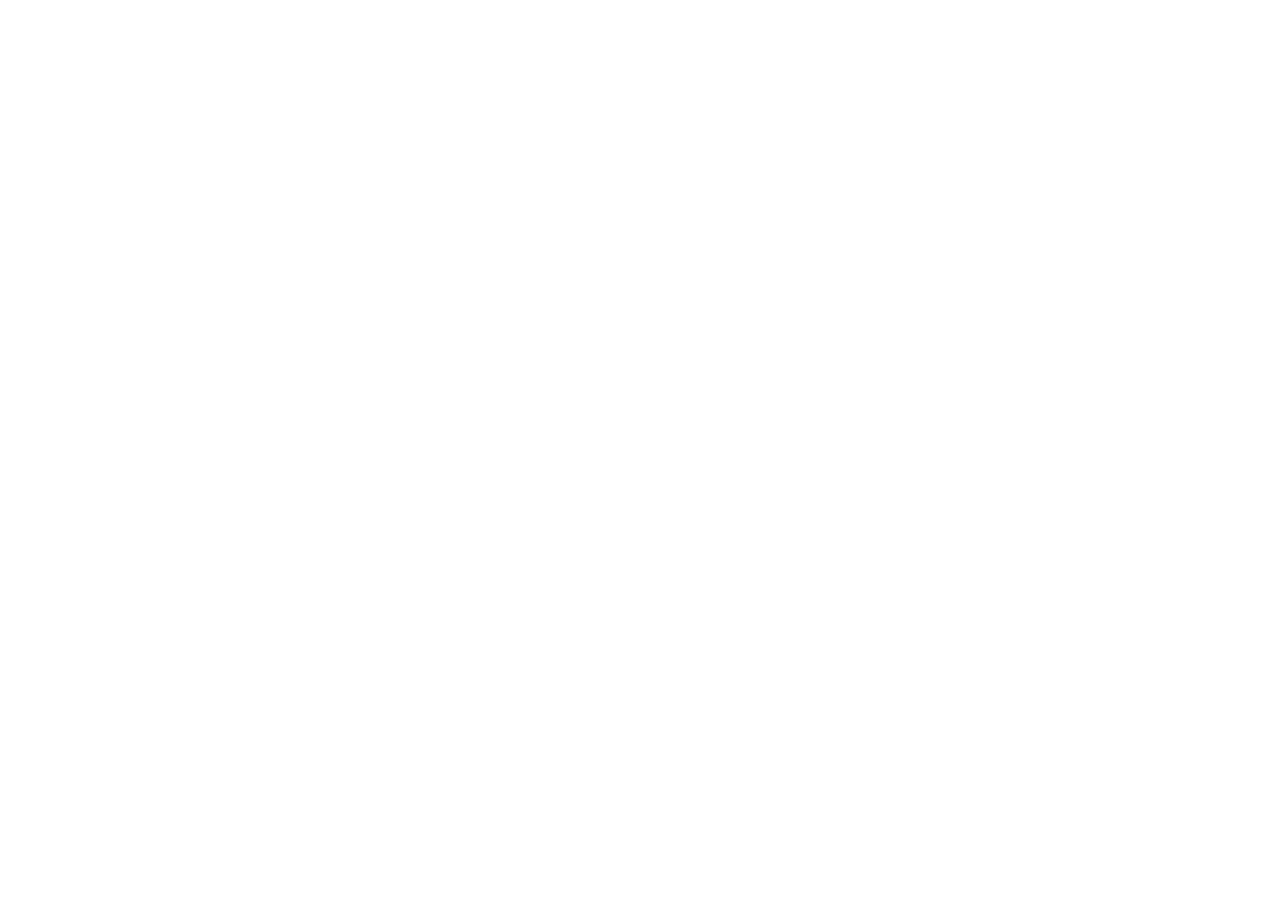
==== index.html @ 58b969fd "Angels Site" ====
<!doctype html>
<html lang="en">
<head>
    <meta charset="UTF-8">
    <meta name="viewport" content="width=device-width,initial-scale=1">
    <meta http-equiv="X-UA-Compatible" content="ie=edge">
    <title>Title</title>
    <link href="assets/css/vendors.46a6a096603245609bb3.css" rel="stylesheet">
    <link href="assets/css/app.79d1acdc1dea82791c88.css" rel="stylesheet">
</head>
<body>

<div id="app">
    <svg aria-hidden="true" style="position: absolute; width: 0; height: 0; overflow: hidden;" version="1.1" xmlns="http://www.w3.org/2000/svg" xmlns:xlink="http://www.w3.org/1999/xlink">
        <defs>
            <symbol id="icon-expand" viewBox="0 0 16 16">
                <path d="M5.574 8.994l-3.29 3.29-1.284-1.284c-0.553 0-1 0.447-1 1v3c0 0.553 0.447 1 1 1h3c0.553 0 1-0.447 1-1l-1.284-1.283 3.29-3.291-1.432-1.432zM15 0h-3c-0.553 0-1 0.448-1 1l1.284 1.284-3.29 3.29 1.432 1.432 3.29-3.29 1.284 1.284c0.553 0 1-0.447 1-1v-3c0-0.552-0.447-1-1-1zM15 11l-1.284 1.284-3.29-3.29-1.432 1.432 3.29 3.291-1.284 1.283c0 0.553 0.447 1 1 1h3c0.553 0 1-0.447 1-1v-3c0-0.553-0.447-1-1-1zM5 1c0-0.552-0.447-1-1-1h-3c-0.553 0-1 0.448-1 1v3c0 0.553 0.447 1 1 1l1.284-1.284 3.29 3.29 1.432-1.432-3.29-3.29 1.284-1.284z"></path>
            </symbol>
            <symbol id="icon-instagram" viewBox="0 0 16 16">
                <path d="M8 1.441c2.137 0 2.391 0.009 3.231 0.047 0.781 0.034 1.203 0.166 1.484 0.275 0.372 0.144 0.641 0.319 0.919 0.597 0.281 0.281 0.453 0.547 0.6 0.919 0.109 0.281 0.241 0.706 0.275 1.484 0.037 0.844 0.047 1.097 0.047 3.231s-0.009 2.391-0.047 3.231c-0.034 0.781-0.166 1.203-0.275 1.484-0.144 0.372-0.319 0.641-0.597 0.919-0.281 0.281-0.547 0.453-0.919 0.6-0.281 0.109-0.706 0.241-1.484 0.275-0.844 0.037-1.097 0.047-3.231 0.047s-2.391-0.009-3.231-0.047c-0.781-0.034-1.203-0.166-1.484-0.275-0.372-0.144-0.641-0.319-0.919-0.597-0.281-0.281-0.453-0.547-0.6-0.919-0.109-0.281-0.241-0.706-0.275-1.484-0.038-0.844-0.047-1.097-0.047-3.231s0.009-2.391 0.047-3.231c0.034-0.781 0.166-1.203 0.275-1.484 0.144-0.372 0.319-0.641 0.597-0.919 0.281-0.281 0.547-0.453 0.919-0.6 0.281-0.109 0.706-0.241 1.484-0.275 0.841-0.038 1.094-0.047 3.231-0.047zM8 0c-2.172 0-2.444 0.009-3.297 0.047-0.85 0.038-1.434 0.175-1.941 0.372-0.528 0.206-0.975 0.478-1.419 0.925-0.447 0.444-0.719 0.891-0.925 1.416-0.197 0.509-0.334 1.091-0.372 1.941-0.037 0.856-0.047 1.128-0.047 3.3s0.009 2.444 0.047 3.297c0.038 0.85 0.175 1.434 0.372 1.941 0.206 0.528 0.478 0.975 0.925 1.419 0.444 0.444 0.891 0.719 1.416 0.922 0.509 0.197 1.091 0.334 1.941 0.372 0.853 0.037 1.125 0.047 3.297 0.047s2.444-0.009 3.297-0.047c0.85-0.037 1.434-0.175 1.941-0.372 0.525-0.203 0.972-0.478 1.416-0.922s0.719-0.891 0.922-1.416c0.197-0.509 0.334-1.091 0.372-1.941 0.037-0.853 0.047-1.125 0.047-3.297s-0.009-2.444-0.047-3.297c-0.037-0.85-0.175-1.434-0.372-1.941-0.197-0.531-0.469-0.978-0.916-1.422-0.444-0.444-0.891-0.719-1.416-0.922-0.509-0.197-1.091-0.334-1.941-0.372-0.856-0.041-1.128-0.050-3.3-0.050v0z"></path>
                <path d="M8 3.891c-2.269 0-4.109 1.841-4.109 4.109s1.841 4.109 4.109 4.109 4.109-1.841 4.109-4.109c0-2.269-1.841-4.109-4.109-4.109zM8 10.666c-1.472 0-2.666-1.194-2.666-2.666s1.194-2.666 2.666-2.666c1.472 0 2.666 1.194 2.666 2.666s-1.194 2.666-2.666 2.666z"></path>
                <path d="M13.231 3.728c0 0.53-0.43 0.959-0.959 0.959s-0.959-0.43-0.959-0.959c0-0.53 0.43-0.959 0.959-0.959s0.959 0.43 0.959 0.959z"></path>
            </symbol>
            <symbol id="icon-facebook" viewBox="0 0 16 16">
                <path d="M9.5 3h2.5v-3h-2.5c-1.93 0-3.5 1.57-3.5 3.5v1.5h-2v3h2v8h3v-8h2.5l0.5-3h-3v-1.5c0-0.271 0.229-0.5 0.5-0.5z"></path>
            </symbol>
            <symbol id="icon-streetsign" viewBox="0 0 29 32">
                <path d="M15 31.5v-9.5c0-0.276-0.133-1-0.409-1s-0.591 0.224-0.591 0.5v10c0 0.276 0.314 0.5 0.591 0.5s0.409-0.224 0.409-0.5zM15.091 1.562v-1.062c0-0.276-0.224-0.5-0.5-0.5s-0.5 0.224-0.5 0.5v1.062c0 0.276 0.224 0.5 0.5 0.5s0.5-0.223 0.5-0.5zM3.89 3.471l-3.567 2.798c-0.205 0.189-0.323 0.456-0.323 0.731s0.118 0.542 0.354 0.758l3.505 2.745c0.307 0.283 0.854 0.497 1.273 0.497h13.828c0.573 0 1.040-0.463 1.040-1.033v-5.934c0-0.57-0.467-1.033-1.040-1.033h-13.828c-0.419 0-0.966 0.214-1.242 0.471zM19 9.967c0 0.015-0.018 0.033-0.040 0.033h-13.828c-0.17 0-0.471-0.117-0.625-0.258l-3.536-2.713 3.566-2.798c0.125-0.114 0.425-0.231 0.595-0.231l13.868 0.033v5.934zM25.141 12.497c-0.307-0.283-0.854-0.497-1.273-0.497h-13.828c-0.573 0-1.040 0.463-1.040 1.033v5.935c0 0.569 0.467 1.032 1.040 1.032h13.828c0.419 0 0.966-0.214 1.243-0.471l3.566-2.798c0.205-0.189 0.323-0.456 0.323-0.731s-0.118-0.542-0.354-0.758l-3.505-2.745zM10 13h13.868c0.17 0 0.471 0.117 0.625 0.258l3.536 2.713-3.566 2.798c-0.125 0.114-0.425 0.231-0.595 0.231h-13.868v-6z"></path>
            </symbol>
            <symbol id="icon-phone-call" viewBox="0 0 24 24">
                <path d="M14.859 5.981c0.943 0.184 1.74 0.683 2.31 1.374 0.42 0.51 0.716 1.124 0.852 1.793 0.109 0.541 0.637 0.891 1.178 0.782s0.891-0.637 0.782-1.178c-0.2-0.992-0.64-1.907-1.269-2.669-0.854-1.036-2.057-1.789-3.47-2.064-0.542-0.106-1.067 0.248-1.173 0.79s0.248 1.067 0.79 1.173zM14.94 1.994c2 0.222 3.743 1.162 5.005 2.544 1.118 1.224 1.858 2.794 2.062 4.519 0.065 0.548 0.562 0.941 1.11 0.876s0.941-0.562 0.876-1.11c-0.253-2.147-1.176-4.106-2.571-5.634-1.578-1.728-3.762-2.906-6.261-3.183-0.549-0.061-1.043 0.335-1.104 0.883s0.335 1.043 0.883 1.104zM23 16.92c0.016-0.714-0.236-1.404-0.673-1.943-0.46-0.566-1.129-0.967-1.925-1.080-0.8-0.098-1.695-0.314-2.586-0.646-0.433-0.159-0.893-0.218-1.344-0.174-0.663 0.064-1.307 0.349-1.819 0.855l-0.72 0.72c-1.77-1.117-3.36-2.667-4.583-4.589l0.726-0.726c0.322-0.33 0.563-0.726 0.707-1.156 0.212-0.632 0.214-1.336-0.039-2.011-0.289-0.753-0.518-1.644-0.644-2.595-0.104-0.714-0.456-1.345-0.963-1.804-0.539-0.486-1.256-0.779-2.027-0.771h-2.996c-0.088 0-0.182 0.004-0.273 0.012-0.824 0.075-1.542 0.478-2.033 1.066s-0.758 1.367-0.683 2.199c0.3 3.076 1.365 6.243 3.216 9.102 1.502 2.413 3.648 4.623 6.298 6.306 2.568 1.697 5.684 2.862 9.086 3.231 0.092 0.009 0.191 0.013 0.288 0.013 0.828-0.003 1.578-0.343 2.118-0.887s0.873-1.297 0.87-2.121zM21 16.92v3c0.001 0.28-0.109 0.53-0.29 0.712s-0.429 0.295-0.706 0.296c-3.149-0.336-5.961-1.391-8.263-2.912-2.428-1.543-4.359-3.537-5.702-5.694-1.697-2.62-2.655-5.481-2.924-8.238-0.024-0.268 0.064-0.526 0.229-0.724s0.403-0.33 0.678-0.355l3.088-0.005c0.271-0.003 0.507 0.094 0.687 0.256 0.17 0.154 0.288 0.366 0.323 0.608 0.142 1.072 0.408 2.117 0.757 3.025 0.081 0.216 0.080 0.447 0.010 0.658-0.049 0.145-0.131 0.281-0.242 0.395l-1.262 1.261c-0.324 0.324-0.379 0.814-0.162 1.201 1.584 2.785 3.839 4.957 6.381 6.378 0.397 0.222 0.882 0.144 1.195-0.166l1.27-1.27c0.166-0.164 0.377-0.257 0.598-0.279 0.152-0.015 0.31 0.005 0.459 0.060 1.022 0.381 2.070 0.636 3.034 0.754 0.241 0.034 0.462 0.166 0.615 0.355 0.147 0.181 0.231 0.412 0.226 0.682z"></path>
            </symbol>
            <symbol id="icon-heart-o" viewBox="0 0 28 28">
                <path d="M26 9.312c0-4.391-2.969-5.313-5.469-5.313-2.328 0-4.953 2.516-5.766 3.484-0.375 0.453-1.156 0.453-1.531 0-0.812-0.969-3.437-3.484-5.766-3.484-2.5 0-5.469 0.922-5.469 5.313 0 2.859 2.891 5.516 2.922 5.547l9.078 8.75 9.063-8.734c0.047-0.047 2.938-2.703 2.938-5.563zM28 9.312c0 3.75-3.437 6.891-3.578 7.031l-9.734 9.375c-0.187 0.187-0.438 0.281-0.688 0.281s-0.5-0.094-0.688-0.281l-9.75-9.406c-0.125-0.109-3.563-3.25-3.563-7 0-4.578 2.797-7.313 7.469-7.313 2.734 0 5.297 2.156 6.531 3.375 1.234-1.219 3.797-3.375 6.531-3.375 4.672 0 7.469 2.734 7.469 7.313z"></path>
            </symbol>
            <symbol id="icon-envelope-open-o" viewBox="0 0 28 28">
                <path d="M23.031 14.266l0.609 0.797c0.172 0.219 0.125 0.516-0.078 0.688-1.563 1.219-5.156 3.984-5.313 4.109-1.109 0.906-2.609 2.156-4.234 2.141h-0.031c-1.625 0-3.125-1.234-4.234-2.141-0.172-0.141-3.641-2.812-5.172-4-0.219-0.172-0.266-0.469-0.094-0.688l0.578-0.812c0.172-0.234 0.5-0.281 0.719-0.094 1.062 0.828 2.562 1.984 4.781 3.687 0.781 0.594 2.328 2.047 3.422 2.047h0.031c1.094 0 2.641-1.453 3.422-2.047 2.297-1.766 3.828-2.938 4.891-3.781 0.219-0.172 0.531-0.125 0.703 0.094zM26 25.5v-14.5c-1.563-1.453-1.328-1.328-8.563-6.922-0.781-0.609-2.328-2.078-3.422-2.078h-0.031c-1.094 0-2.641 1.469-3.422 2.078-7.234 5.594-7 5.469-8.563 6.922v14.5c0 0.266 0.234 0.5 0.5 0.5h23c0.266 0 0.5-0.234 0.5-0.5zM28 11v14.5c0 1.375-1.125 2.5-2.5 2.5h-23c-1.375 0-2.5-1.125-2.5-2.5v-14.5c0-0.562 0.234-1.094 0.641-1.469 3.203-2.969 6.891-5.547 9.109-7.375 1.094-0.906 2.609-2.156 4.234-2.156h0.031c1.625 0 3.141 1.25 4.234 2.156 2.063 1.703 5.984 4.469 9.109 7.375 0.406 0.375 0.641 0.906 0.641 1.469z"></path>
            </symbol>
        </defs>
    </svg>

    <!--  Меняйте ниже текс внутри ковычек, пример: link1="Здесь пишем текс"  -->
    <header-section
            background-header-image="assets/img/bg-image.png"
            nav-bar-title="Charity Organisation"

            link1="Home"
            link2="Mission"
            link3="Causes"
            link4="Volunteers"
            link5="Contact"

            facebook-link="facebook.com"
            instagram-link="instagram.com"

            sub-title="YOUR CONTRIBUTION"
            title="Help The Children ROMANIAN"
            text="We do whatever it takes to make sure children don’t just survive but thrive. Helper believes that every child should be able to make their mark on their world and help build a better future."
            button-text="Contact Us"
            button-link="#contact-id"

            button-phone-text="Phone"
            button-phone-link="tel:112354146"
            button-mail-text1="Vulunteers"
            button-mail-link1="mailto:office@yourdomain.com"
            button-mail-text2="Charity"
            button-mail-link2="mailto:office@yourdomain.com"

    ></header-section>
    <mission-section
            sub-tile="OUR MISSION"
            title="What We Do"
            text="We make a difference in the lives of people during a very traumatic time in their life. Meeting their medical transport needs eases their burden."

            box-image1="assets/img/logo.png"
            box-title1="Donate"
            box-text1="Duis aute irure dolor in reprehenderit in voluptate velit esse cillum dolore eu nulla. Donec pede, fringilla vel, aliquet nec, vulpe eget, arcu."

            box-image2="assets/img/logo.png"
            box-title2="Become A Volunteer"
            box-text2="Duis aute irure dolor in reprehenderit in voluptate velit esse cillum dolore eu nulla. Donec pede, fringilla vel, aliquet nec, vulpe eget, arcu."

            box-image3="assets/img/logo.png"
            box-title3="Get Involved"
            box-text3="Duis aute irure dolor in reprehenderit in voluptate velit esse cillum dolore eu nulla. Donec pede, fringilla vel, aliquet nec, vulpe eget, arcu."

            purple-container-title="We can’t help everyone,"
            purple-container-title-new-line="but everyone can help someone"

    ></mission-section>
    <causes-section
            sub-title="LATEST CAUSES"
            title="Featured Causes"
            text="We make a difference in the lives of people during a very traumatic time in their life. Meeting their medical transport needs eases their burden."

            blocks-names="
            #Block One;
            #Block Two
            "
            blocks-image="
            assets/img/causes-1.jpg;
            assets/img/causes-2.jpg
            "
            blocks-title="
            Healthy Block One;
            Raise Healthy Block Two
            "
            blocks-text="
            Suavitate scribentur an mea, vis possit facilisis intellegebat eu. Civibus...;
            Suavitate scribentur an mea, vis possit facilisis intellegebat eu. Civibus...
            "
            blocks-text-more="
            Suavitate scribentur an mea,
            vis possit facilisis intellegebat eu. Civibus,
            Suavitate scribentur an mea, vis possit facilisis
            intellegebat eu. Civibus...;

            Blocks2 text more scribentur an mea,
            vis possit facilisis intellegebat eu. Civibus,
            Suavitate scribentur an mea, vis possit facilisis
            intellegebat eu. Civibus...
            "
            blocks-btn="
            Read More;
            Read More
            "

    ></causes-section>
    <volunteers-section
            partners-text="OUR PARTNERS"
            partners-title="Top Partners"
            partners-bg-image="assets/img/map.jpg"

            volunteers-sub-title="OUR TEAM"
            volunteers-title="Happy Volunteers"
            volunteers-text="We make a difference in the lives of people during a very traumatic time in their life.
            Meeting their medical transport needs eases their burden.
            "

            people-photo="
            assets/img/volunteer-1.jpg;
            assets/img/volunteer-2.jpg;
            assets/img/volunteer-3.jpg;
            assets/img/volunteer-4.jpg
            "
            people-name="
            Jenifer Tuplin;
            Adam Snedler;
            Maria Smernov;
            Will Smith
            "
            people-description="
            Field Supervisor;
            Volunteer;
            Volunteerr;
            Volunteer
            "

            people-facebook-link="
            facebook.com;
            facebook.com;
            facebook.com;
            facebook.com
            "

            people-instagram-link="
            instagram.com;
            instagram.com;
            instagram.com;
            instagram.com
            "

            slider-images="
            assets/img/slide-1.jpg;
            assets/img/slide-2.jpg;
            assets/img/slide-3.jpg;
            assets/img/slide-4.jpg
            "

            slider-media="
            assets/img/slide-1.jpg;
            assets/img/slide-2.jpg;
            assets/img/slide-3.jpg;
            assets/img/slide-4.jpg;
            assets/img/slide-1.jpg;
            assets/img/slide-2.jpg;
            assets/img/slide-3.jpg;
            assets/img/slide-4.jpg
            "

            partners-block-image="
            assets/img/logo.png;
            assets/img/logo.png;
            assets/img/logo.png
            "
            partners-block-title="
            hiTitle;
            hiTitle2;
            hiTitle3
            "
            partners-block-description="
            Partners descriptions;
            Partners descriptions2;
            Partners descriptions3
            "
            partners-block-link-text="
            link text button;
            link text button2;
            link text button3
            "
            partners-block-link-address="
            google.com;
            facebook.com;
            instagram.com
            "

    ></volunteers-section>
    <contact-section
            contact-sub-title="Get In Touch"
            contact-title="Contact Us"
            contact-text="We make a difference in the lives of people during a
            very traumatic time in their life. Meeting their medical transport needs eases their burden."

            adress-title="Address"
            adress-text="Chisinau City Bla 15v"
            email-title="E-mail"
            email-text1="office@yourdomain.com"
            email-text2="Youremail@domain.com"
            phone-title="Phone"
            phone-text1="1-800-1234-567"
            phone-text2="1-800-1234-568"

            footer-title="Charity Organisation"
            footer-facebook-link="facebook.com"
            footer-instagram-link="instagram.com"
            footer-copy="© 2020 Charity."
    ></contact-section>


</div>
<script src="assets/js/vendors.85ce00dbcc6d96f52bc5.js"></script>
<script src="assets/js/app.abf6153c5c99e96df7cd.js"></script>
</body>
</html>
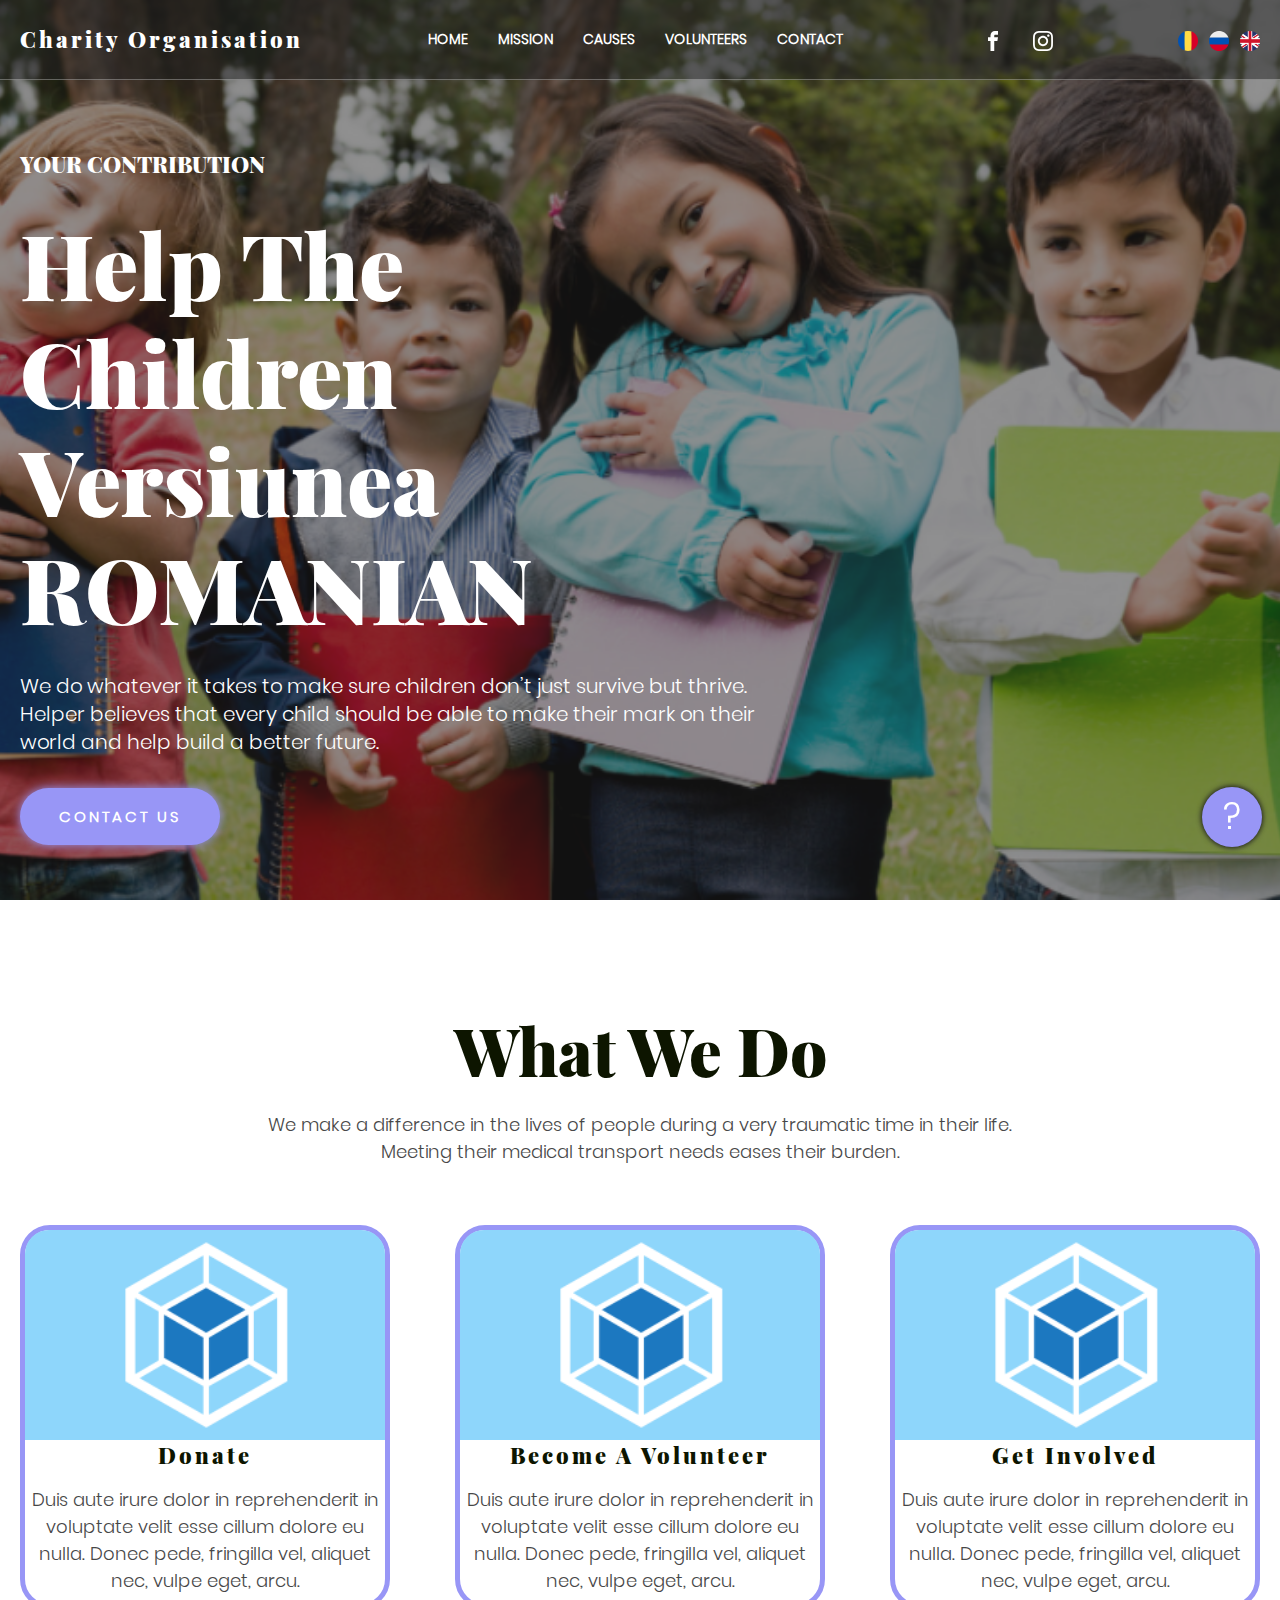
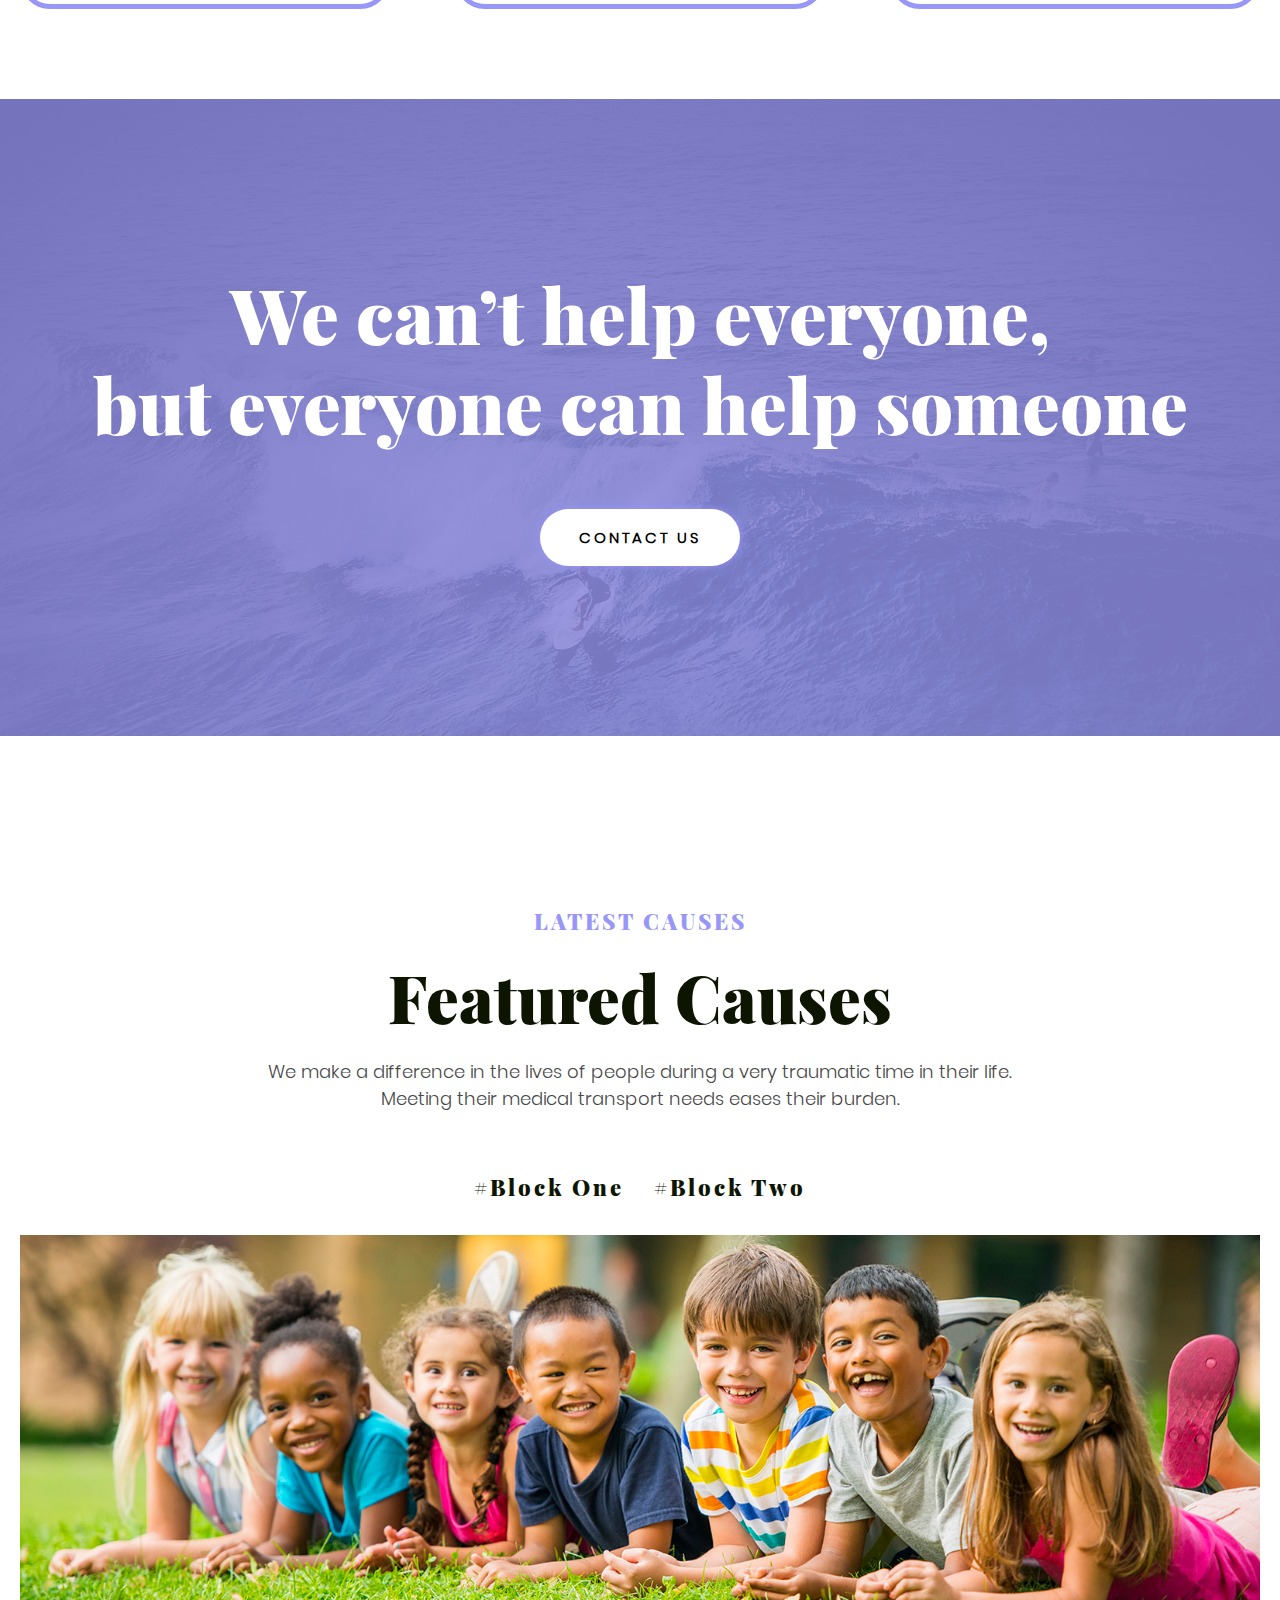
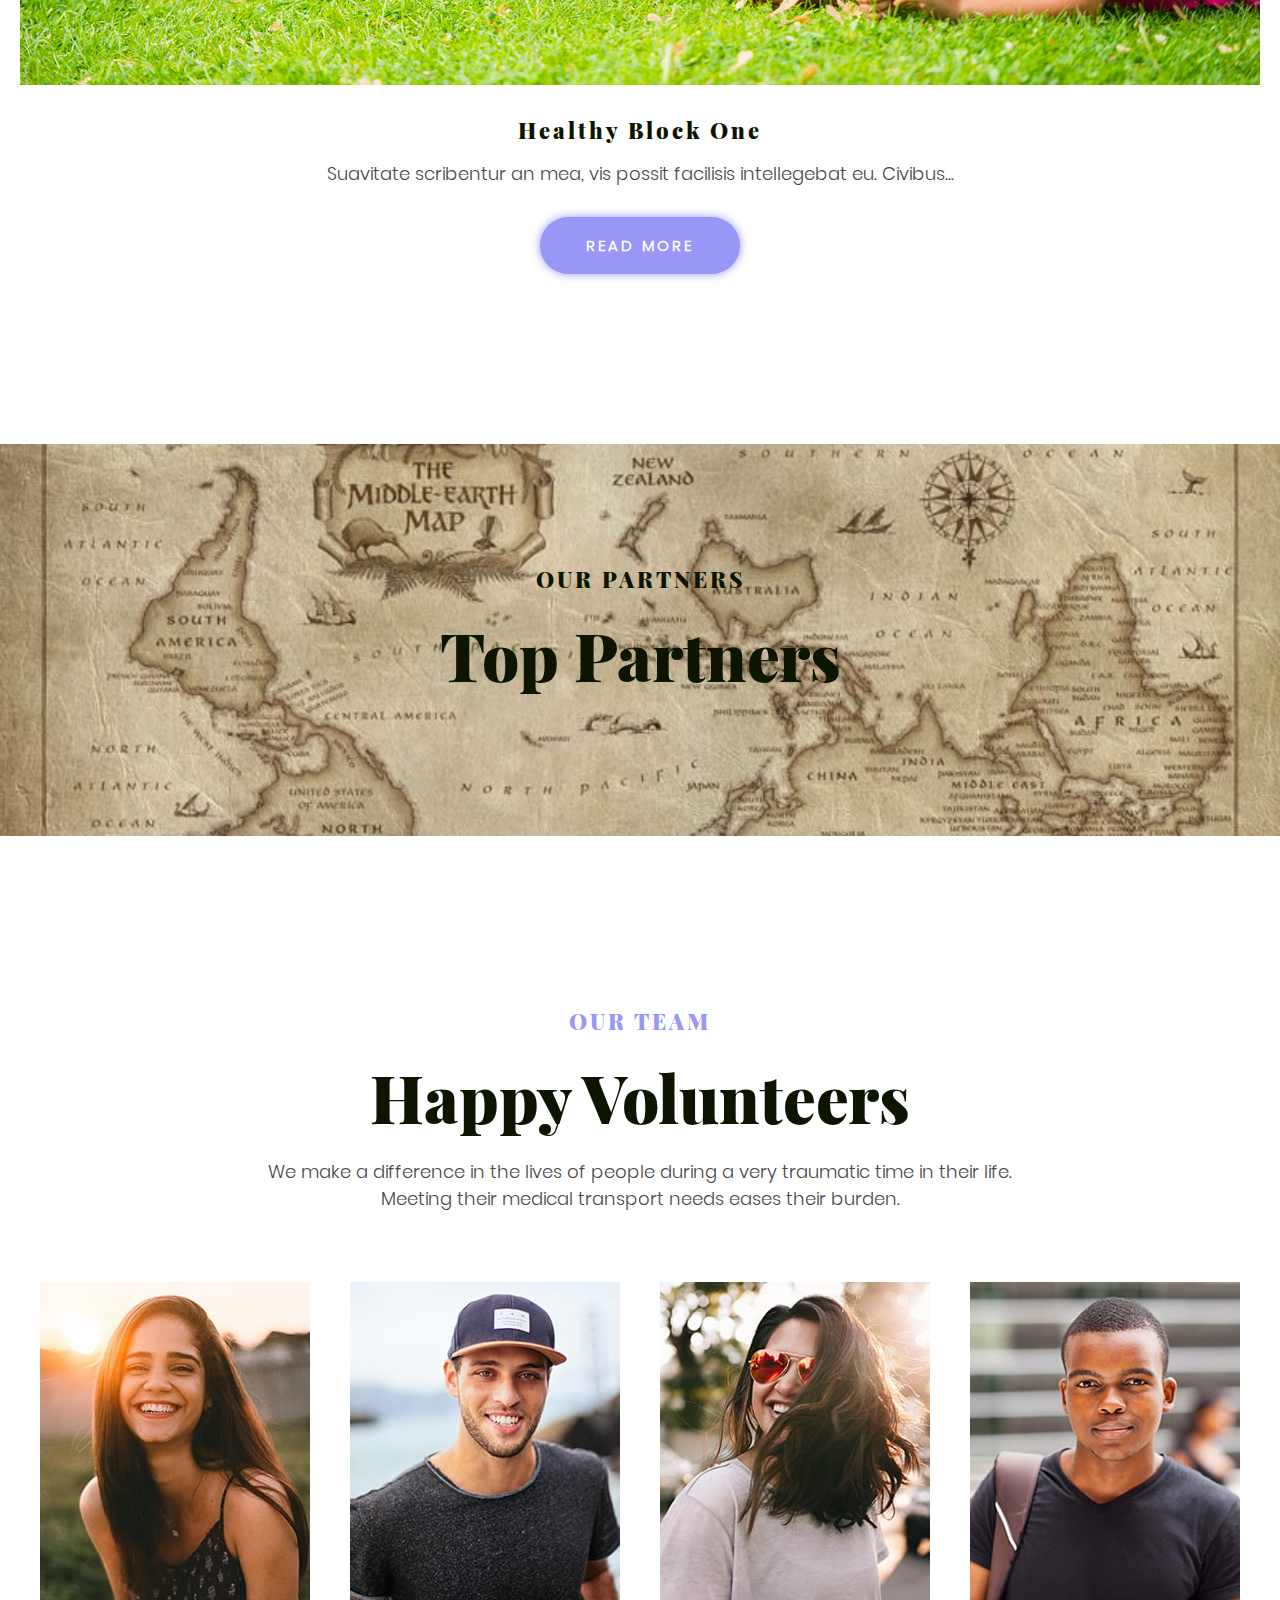
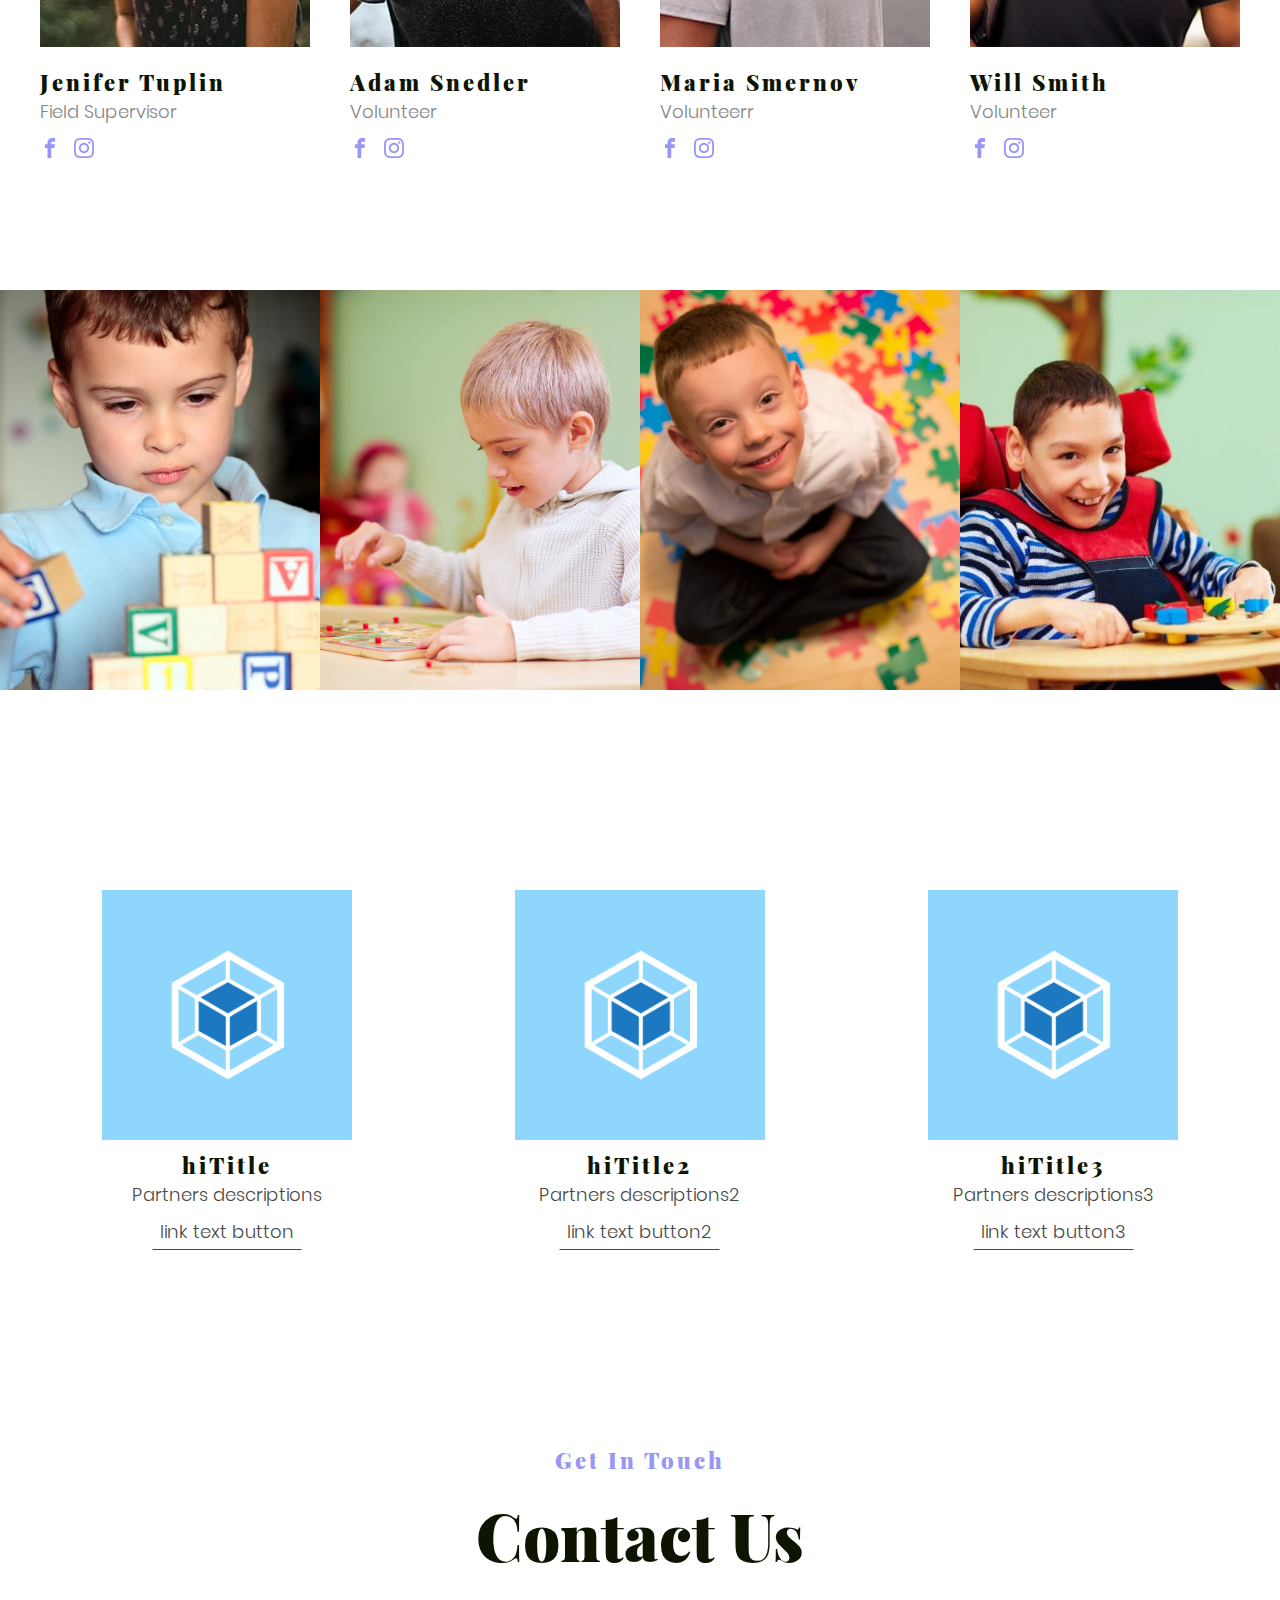
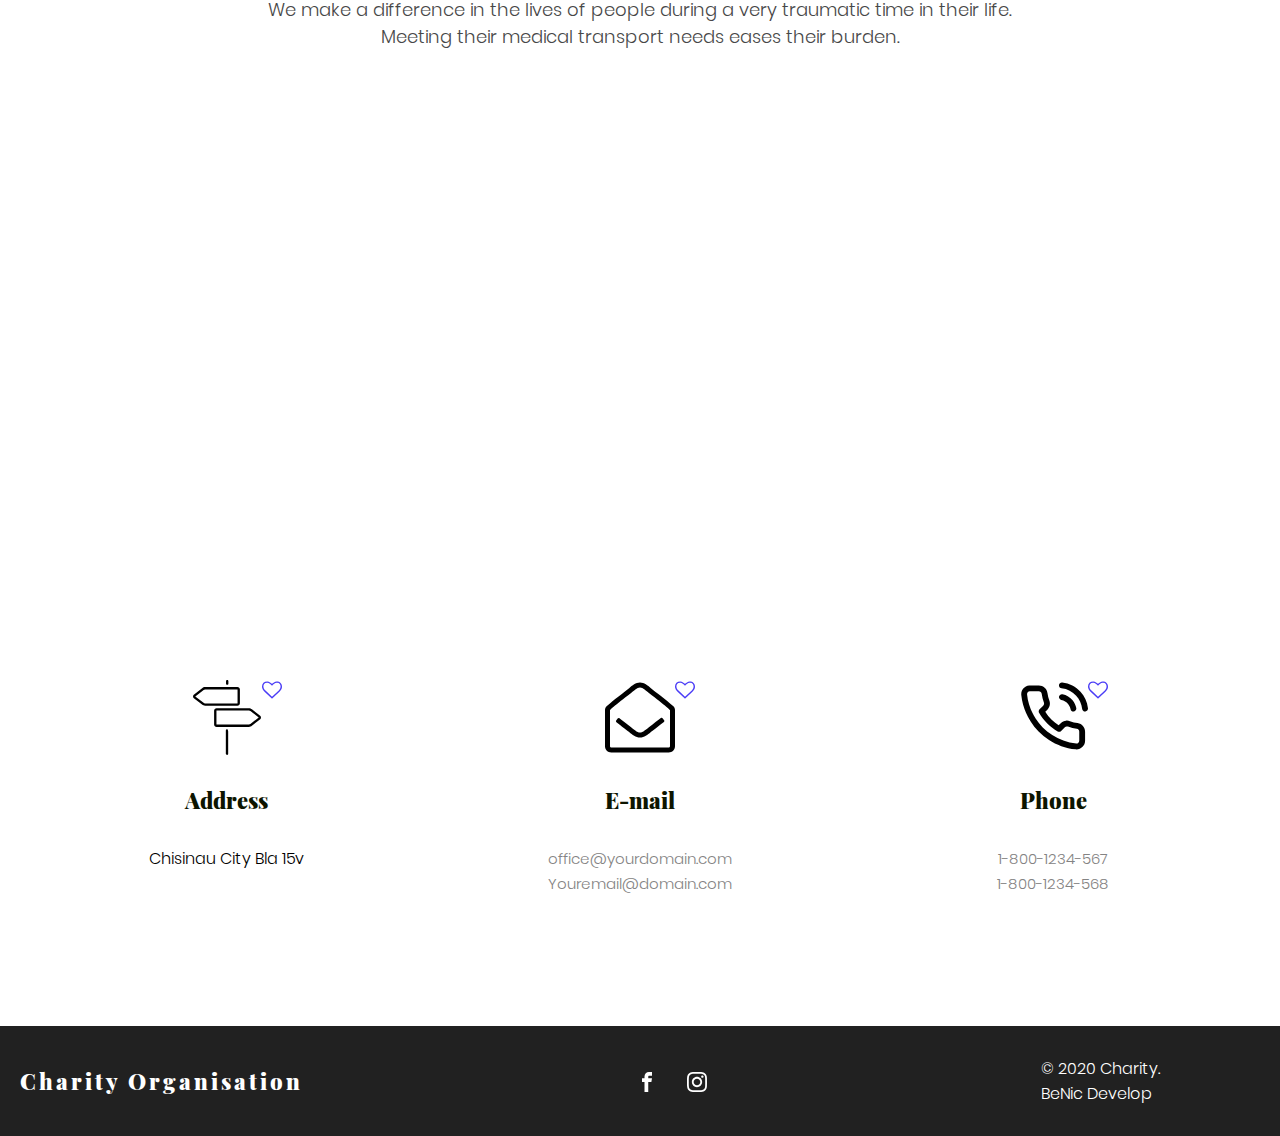
==== commit 4b6069eb: "Update index.html" ====
--- a/index.html
+++ b/index.html
@@ -54,7 +54,7 @@
             instagram-link="instagram.com"
 
             sub-title="YOUR CONTRIBUTION"
-            title="Help The Children ROMANIAN"
+            title="Help The Children Versiunea ROMANIAN"
             text="We do whatever it takes to make sure children don’t just survive but thrive. Helper believes that every child should be able to make their mark on their world and help build a better future."
             button-text="Contact Us"
             button-link="#contact-id"
@@ -241,4 +241,4 @@
 <script src="assets/js/vendors.85ce00dbcc6d96f52bc5.js"></script>
 <script src="assets/js/app.abf6153c5c99e96df7cd.js"></script>
 </body>
-</html>+</html>
--- a/assets/css/vendors.46a6a096603245609bb3.css
+++ b/assets/css/vendors.46a6a096603245609bb3.css
@@ -0,0 +1 @@
+.vue-lb-box{width:100%}.vue-lb-container{align-items:center;background-color:rgba(0,0,0,.8);-webkit-box-sizing:border-box;box-sizing:border-box;display:-ms-flexbox;display:-webkit-box;display:flex;height:100%;justify-content:center;left:0;padding:10px;position:fixed;top:0;width:100%;z-index:2000;-webkit-align-items:center;-moz-box-sizing:border-box;-webkit-justify-content:center;-ms-flex-align:center;-webkit-box-align:center;-ms-flex-pack:center;-webkit-box-pack:center}.vue-lb-content{margin-bottom:60px;max-width:1024px;position:relative}.vue-lb-header{display:-ms-flexbox;display:-webkit-box;display:flex;justify-content:space-between;height:40px;-webkit-justify-content:space-between;-ms-flex-pack:justify;-webkit-box-pack:justify}.vue-lb-button-close{background:none;border:none;cursor:pointer;outline:none;position:relative;top:0;vertical-align:bottom;height:40px;margin-right:-10px;padding:10px;width:40px}.vue-lb-figure{margin:0;display:block;position:relative}img.vue-lb-modal-image{max-height:calc(100vh - 140px);cursor:pointer;display:block;height:auto;margin:0 auto;max-width:100%;user-select:none;-webkit-user-select:none;-moz-user-select:none;-ms-user-select:none}.vue-lb-info{visibility:initial;position:absolute;bottom:25px;color:#fff;background-color:rgba(0,0,0,.7);height:40px;width:100%;font-family:Helvetica Neue,Helvetica,Arial,sans-serif;text-align:center}.vue-lb-footer{-webkit-box-sizing:border-box;box-sizing:border-box;color:#fff;cursor:auto;display:-ms-flexbox;display:-webkit-box;display:flex;justify-content:space-between;left:0;line-height:1.3;padding:5px 0;-moz-box-sizing:border-box;-webkit-justify-content:space-between;-ms-flex-pack:justify;-webkit-box-pack:justify}.vue-lb-footer-info{display:block;-webkit-box-flex:1;flex:1 1 0;-webkit-flex:1 1 0;-ms-flex:1 1 0}.vue-lb-footer-count{color:hsla(0,0%,100%,.75);font-size:.85em;padding-left:1em}.vue-lb-thumbnail{bottom:10px;height:50px;padding:0 50px;text-align:center;white-space:nowrap;display:inline-block;position:relative}.vue-lb-modal-thumbnail{-webkit-box-shadow:inset 0 0 0 1px hsla(0,0%,100%,.2);box-shadow:inset 0 0 0 1px hsla(0,0%,100%,.2)}.vue-lb-modal-thumbnail,.vue-lb-modal-thumbnail-active{background-position:50%;background-size:cover;border-radius:2px;cursor:pointer;display:inline-block;height:50px;margin:2px;overflow:hidden;width:50px}.vue-lb-modal-thumbnail-active{-webkit-box-shadow:inset 0 0 0 2px #fff;box-shadow:inset 0 0 0 2px #fff}.vue-lb-thumbnail-arrow{height:54px;width:40px;background:none;border:none;border-radius:4px;cursor:pointer;outline:none;padding:10px;position:absolute;top:50%;-webkit-touch-callout:none;user-select:none;height:50px;margin-top:-25px;width:30px;-webkit-user-select:none;-moz-user-select:none;-ms-user-select:none}.vue-lb-thumbnail-left{left:10px}.vue-lb-thumbnail-right{right:10px}.vue-lb-arrow{background:none;border:none;border-radius:4px;cursor:pointer;outline:none;padding:10px;position:absolute;top:50%;-webkit-touch-callout:none;user-select:none;height:120px;margin-top:-60px;width:40px;-webkit-user-select:none;-moz-user-select:none;-ms-user-select:none}.vue-lb-left{left:10px}.vue-lb-right{right:10px}.vue-lb-open{overflow:hidden}.vue-lb-thumbnail-wrapper{bottom:10px;height:50px;left:0;margin:0 auto;position:absolute;right:0;text-align:center;top:auto}.fade-enter-active,.fade-leave-active{-webkit-transition:opacity .2s ease;-o-transition:opacity .2s ease;transition:opacity .2s ease}.fade-enter,.fade-leave-to{opacity:0}.no-scroll{overflow-y:hidden}@media (min-width:500px){.vue-lb-thumbnail-arrow{width:40px}}@media (min-width:768px){.vue-lb-arrow{width:70px}}
--- a/assets/css/app.79d1acdc1dea82791c88.css
+++ b/assets/css/app.79d1acdc1dea82791c88.css
@@ -0,0 +1,15 @@
+@font-face{font-family:Poppins;src:url(/assets/fonts/Poppins/Poppins-Light.ttf) format("truetype"),url(/assets/fonts/Poppins/Poppins-Regular.ttf) format("truetype"),url(/assets/fonts/Poppins/Poppins-Bold.ttf) format("truetype"),url(/assets/fonts/Poppins/Poppins-ExtraBold.ttf) format("truetype")}@font-face{font-family:Playfair Display;src:url(/assets/fonts/Playfair/PlayfairDisplay-Bold.ttf) format("truetype");src:url(/assets/fonts/Playfair/PlayfairDisplay-Black.ttf) format("truetype")}a,abbr,acronym,address,applet,article,aside,audio,b,big,blockquote,body,canvas,caption,center,cite,code,dd,del,details,dfn,div,dl,dt,em,embed,fieldset,figcaption,figure,footer,form,h1,h2,h3,h4,h5,h6,header,hgroup,html,i,iframe,img,ins,kbd,label,legend,li,mark,menu,nav,object,ol,output,p,pre,q,ruby,s,samp,section,small,span,strike,strong,sub,summary,sup,table,tbody,td,tfoot,th,thead,time,tr,tt,u,ul,var,video{margin:0;padding:0;font-size:100%;vertical-align:baseline}a{text-decoration:none}a:active,a:hover{outline:0}li,ul{list-style-type:none;margin:0;padding:0}h1,h2,h3,h4,h5,h6{font-size:100%;font-weight:400}*,:after,:before,html{-webkit-box-sizing:border-box;box-sizing:border-box}:focus{outline:0}audio,img,video{max-width:100%;height:auto}audio,canvas,iframe,img,svg,video{vertical-align:middle}iframe{border:0}textarea{resize:none;overflow:auto;vertical-align:top;box-shadow:none;-webkit-box-shadow:none;-moz-box-shadow:none}button,input,select,textarea{outline:none;border:none;font-size:100%;margin:0}button,input{line-height:normal}table{border-collapse:collapse;border-spacing:0}td,th{padding:0;text-align:left}#app{font-family:Poppins,sans-serif}.container{display:block;max-width:1280px;width:100%;margin:0 auto;padding:0 1.25rem}
+@font-face{font-family:Poppins;src:url(/assets/fonts/Poppins/Poppins-Light.ttf) format("truetype"),url(/assets/fonts/Poppins/Poppins-Regular.ttf) format("truetype"),url(/assets/fonts/Poppins/Poppins-Bold.ttf) format("truetype"),url(/assets/fonts/Poppins/Poppins-ExtraBold.ttf) format("truetype")}@font-face{font-family:Playfair Display;src:url(/assets/fonts/Playfair/PlayfairDisplay-Bold.ttf) format("truetype");src:url(/assets/fonts/Playfair/PlayfairDisplay-Black.ttf) format("truetype")}a[data-v-511217bb],abbr[data-v-511217bb],acronym[data-v-511217bb],address[data-v-511217bb],applet[data-v-511217bb],article[data-v-511217bb],aside[data-v-511217bb],audio[data-v-511217bb],b[data-v-511217bb],big[data-v-511217bb],blockquote[data-v-511217bb],body[data-v-511217bb],canvas[data-v-511217bb],caption[data-v-511217bb],center[data-v-511217bb],cite[data-v-511217bb],code[data-v-511217bb],dd[data-v-511217bb],del[data-v-511217bb],details[data-v-511217bb],dfn[data-v-511217bb],div[data-v-511217bb],dl[data-v-511217bb],dt[data-v-511217bb],em[data-v-511217bb],embed[data-v-511217bb],fieldset[data-v-511217bb],figcaption[data-v-511217bb],figure[data-v-511217bb],footer[data-v-511217bb],form[data-v-511217bb],h1[data-v-511217bb],h2[data-v-511217bb],h3[data-v-511217bb],h4[data-v-511217bb],h5[data-v-511217bb],h6[data-v-511217bb],header[data-v-511217bb],hgroup[data-v-511217bb],html[data-v-511217bb],i[data-v-511217bb],iframe[data-v-511217bb],img[data-v-511217bb],ins[data-v-511217bb],kbd[data-v-511217bb],label[data-v-511217bb],legend[data-v-511217bb],li[data-v-511217bb],mark[data-v-511217bb],menu[data-v-511217bb],nav[data-v-511217bb],object[data-v-511217bb],ol[data-v-511217bb],output[data-v-511217bb],p[data-v-511217bb],pre[data-v-511217bb],q[data-v-511217bb],ruby[data-v-511217bb],s[data-v-511217bb],samp[data-v-511217bb],section[data-v-511217bb],small[data-v-511217bb],span[data-v-511217bb],strike[data-v-511217bb],strong[data-v-511217bb],sub[data-v-511217bb],summary[data-v-511217bb],sup[data-v-511217bb],table[data-v-511217bb],tbody[data-v-511217bb],td[data-v-511217bb],tfoot[data-v-511217bb],th[data-v-511217bb],thead[data-v-511217bb],time[data-v-511217bb],tr[data-v-511217bb],tt[data-v-511217bb],u[data-v-511217bb],ul[data-v-511217bb],var[data-v-511217bb],video[data-v-511217bb]{margin:0;padding:0;font-size:100%;vertical-align:baseline}a[data-v-511217bb]{text-decoration:none}a[data-v-511217bb]:active,a[data-v-511217bb]:hover{outline:0}li[data-v-511217bb],ul[data-v-511217bb]{list-style-type:none;margin:0;padding:0}h1[data-v-511217bb],h2[data-v-511217bb],h3[data-v-511217bb],h4[data-v-511217bb],h5[data-v-511217bb],h6[data-v-511217bb]{font-size:100%;font-weight:400}*[data-v-511217bb],[data-v-511217bb]:after,[data-v-511217bb]:before,html[data-v-511217bb]{-webkit-box-sizing:border-box;box-sizing:border-box}[data-v-511217bb]:focus{outline:0}audio[data-v-511217bb],img[data-v-511217bb],video[data-v-511217bb]{max-width:100%;height:auto}audio[data-v-511217bb],canvas[data-v-511217bb],iframe[data-v-511217bb],img[data-v-511217bb],svg[data-v-511217bb],video[data-v-511217bb]{vertical-align:middle}iframe[data-v-511217bb]{border:0}textarea[data-v-511217bb]{resize:none;overflow:auto;vertical-align:top;box-shadow:none;-webkit-box-shadow:none;-moz-box-shadow:none}button[data-v-511217bb],input[data-v-511217bb],select[data-v-511217bb],textarea[data-v-511217bb]{outline:none;border:none;font-size:100%;margin:0}button[data-v-511217bb],input[data-v-511217bb]{line-height:normal}table[data-v-511217bb]{border-collapse:collapse;border-spacing:0}td[data-v-511217bb],th[data-v-511217bb]{padding:0;text-align:left}#app[data-v-511217bb]{font-family:Poppins,sans-serif}.container[data-v-511217bb]{display:block;max-width:1280px;width:100%;margin:0 auto;padding:0 1.25rem}.v-text-box .title[data-v-511217bb]{font-weight:900;font-style:normal;font-family:Playfair Display,serif;color:#fff;font-size:calc(1.6875rem + 5.25vw);line-height:1.2}.v-text-box .subtitle[data-v-511217bb]{font-weight:900;font-size:calc(1.53125rem + 3.375vw)}.v-text-box .h3-subtitle[data-v-511217bb],.v-text-box .subtitle[data-v-511217bb]{font-style:normal;font-family:Playfair Display,serif;color:#0d1500;line-height:1.4}.v-text-box .h3-subtitle[data-v-511217bb]{font-weight:700;font-size:calc(1.2625rem + .15vw);letter-spacing:3px}.v-text-box .text[data-v-511217bb]{font-weight:300;font-style:normal;font-family:Poppins,sans-serif;color:#474747;font-size:1.125rem;line-height:1.5}.v-text-box[data-v-511217bb]{max-width:768px}.v-text-box .subtitle[data-v-511217bb]{text-align:center;margin:.9375rem 0}.v-text-box .h3-subtitle[data-v-511217bb],.v-text-box .title[data-v-511217bb]{text-align:center}.v-text-box .text[data-v-511217bb]{text-align:center;margin-top:.9375rem}@media (min-width:1200px){.v-text-box .title[data-v-511217bb]{font-size:5.625rem}.v-text-box .subtitle[data-v-511217bb]{font-size:4.0625rem}.v-text-box .h3-subtitle[data-v-511217bb]{font-size:1.375rem}}
+@font-face{font-family:Poppins;src:url(/assets/fonts/Poppins/Poppins-Light.ttf) format("truetype"),url(/assets/fonts/Poppins/Poppins-Regular.ttf) format("truetype"),url(/assets/fonts/Poppins/Poppins-Bold.ttf) format("truetype"),url(/assets/fonts/Poppins/Poppins-ExtraBold.ttf) format("truetype")}@font-face{font-family:Playfair Display;src:url(/assets/fonts/Playfair/PlayfairDisplay-Bold.ttf) format("truetype");src:url(/assets/fonts/Playfair/PlayfairDisplay-Black.ttf) format("truetype")}a[data-v-5f4a37d6],abbr[data-v-5f4a37d6],acronym[data-v-5f4a37d6],address[data-v-5f4a37d6],applet[data-v-5f4a37d6],article[data-v-5f4a37d6],aside[data-v-5f4a37d6],audio[data-v-5f4a37d6],b[data-v-5f4a37d6],big[data-v-5f4a37d6],blockquote[data-v-5f4a37d6],body[data-v-5f4a37d6],canvas[data-v-5f4a37d6],caption[data-v-5f4a37d6],center[data-v-5f4a37d6],cite[data-v-5f4a37d6],code[data-v-5f4a37d6],dd[data-v-5f4a37d6],del[data-v-5f4a37d6],details[data-v-5f4a37d6],dfn[data-v-5f4a37d6],div[data-v-5f4a37d6],dl[data-v-5f4a37d6],dt[data-v-5f4a37d6],em[data-v-5f4a37d6],embed[data-v-5f4a37d6],fieldset[data-v-5f4a37d6],figcaption[data-v-5f4a37d6],figure[data-v-5f4a37d6],footer[data-v-5f4a37d6],form[data-v-5f4a37d6],h1[data-v-5f4a37d6],h2[data-v-5f4a37d6],h3[data-v-5f4a37d6],h4[data-v-5f4a37d6],h5[data-v-5f4a37d6],h6[data-v-5f4a37d6],header[data-v-5f4a37d6],hgroup[data-v-5f4a37d6],html[data-v-5f4a37d6],i[data-v-5f4a37d6],iframe[data-v-5f4a37d6],img[data-v-5f4a37d6],ins[data-v-5f4a37d6],kbd[data-v-5f4a37d6],label[data-v-5f4a37d6],legend[data-v-5f4a37d6],li[data-v-5f4a37d6],mark[data-v-5f4a37d6],menu[data-v-5f4a37d6],nav[data-v-5f4a37d6],object[data-v-5f4a37d6],ol[data-v-5f4a37d6],output[data-v-5f4a37d6],p[data-v-5f4a37d6],pre[data-v-5f4a37d6],q[data-v-5f4a37d6],ruby[data-v-5f4a37d6],s[data-v-5f4a37d6],samp[data-v-5f4a37d6],section[data-v-5f4a37d6],small[data-v-5f4a37d6],span[data-v-5f4a37d6],strike[data-v-5f4a37d6],strong[data-v-5f4a37d6],sub[data-v-5f4a37d6],summary[data-v-5f4a37d6],sup[data-v-5f4a37d6],table[data-v-5f4a37d6],tbody[data-v-5f4a37d6],td[data-v-5f4a37d6],tfoot[data-v-5f4a37d6],th[data-v-5f4a37d6],thead[data-v-5f4a37d6],time[data-v-5f4a37d6],tr[data-v-5f4a37d6],tt[data-v-5f4a37d6],u[data-v-5f4a37d6],ul[data-v-5f4a37d6],var[data-v-5f4a37d6],video[data-v-5f4a37d6]{margin:0;padding:0;font-size:100%;vertical-align:baseline}a[data-v-5f4a37d6]{text-decoration:none}a[data-v-5f4a37d6]:active,a[data-v-5f4a37d6]:hover{outline:0}li[data-v-5f4a37d6],ul[data-v-5f4a37d6]{list-style-type:none;margin:0;padding:0}h1[data-v-5f4a37d6],h2[data-v-5f4a37d6],h3[data-v-5f4a37d6],h4[data-v-5f4a37d6],h5[data-v-5f4a37d6],h6[data-v-5f4a37d6]{font-size:100%;font-weight:400}*[data-v-5f4a37d6],[data-v-5f4a37d6]:after,[data-v-5f4a37d6]:before,html[data-v-5f4a37d6]{-webkit-box-sizing:border-box;box-sizing:border-box}[data-v-5f4a37d6]:focus{outline:0}audio[data-v-5f4a37d6],img[data-v-5f4a37d6],video[data-v-5f4a37d6]{max-width:100%;height:auto}audio[data-v-5f4a37d6],canvas[data-v-5f4a37d6],iframe[data-v-5f4a37d6],img[data-v-5f4a37d6],svg[data-v-5f4a37d6],video[data-v-5f4a37d6]{vertical-align:middle}iframe[data-v-5f4a37d6]{border:0}textarea[data-v-5f4a37d6]{resize:none;overflow:auto;vertical-align:top;box-shadow:none;-webkit-box-shadow:none;-moz-box-shadow:none}button[data-v-5f4a37d6],input[data-v-5f4a37d6],select[data-v-5f4a37d6],textarea[data-v-5f4a37d6]{outline:none;border:none;font-size:100%;margin:0}button[data-v-5f4a37d6],input[data-v-5f4a37d6]{line-height:normal}table[data-v-5f4a37d6]{border-collapse:collapse;border-spacing:0}td[data-v-5f4a37d6],th[data-v-5f4a37d6]{padding:0;text-align:left}#app[data-v-5f4a37d6]{font-family:Poppins,sans-serif}.container[data-v-5f4a37d6]{display:block;max-width:1280px;width:100%;margin:0 auto;padding:0 1.25rem}.v-button-contact[data-v-5f4a37d6] .wrapper__box .wrapper__text{font-weight:300;font-style:normal;font-family:Poppins,sans-serif;color:#474747;font-size:1.125rem;line-height:1.5}.v-button-contact[data-v-5f4a37d6]{z-index:20;position:relative}.v-button-contact[data-v-5f4a37d6] .button{position:fixed;display:-webkit-box;display:-ms-flexbox;display:flex;-webkit-box-pack:center;-ms-flex-pack:center;justify-content:center;-webkit-box-align:center;-ms-flex-align:center;align-items:center;right:1.11111rem;bottom:3.33333rem;width:60px;height:60px;background-color:#9896f6;border-radius:50%;cursor:pointer;-webkit-transition:all .6s ease;-o-transition:all ease .6s;transition:all .6s ease;-webkit-box-shadow:0 0 5px 1px #212121;box-shadow:0 0 5px 1px #212121}.v-button-contact[data-v-5f4a37d6] .button:hover{background-color:#212121;-webkit-box-shadow:0 0 5px 1px #9896f6;box-shadow:0 0 5px 1px #9896f6}.v-button-contact[data-v-5f4a37d6] .button span{color:#fff;font-size:calc(1.35rem + 1.2vw)}.v-button-contact[data-v-5f4a37d6] .active{opacity:1!important;right:1.11111rem!important}.v-button-contact[data-v-5f4a37d6] .wrapper__box{padding:calc(1.375rem + 1.5vw) 1.25rem;opacity:0;-webkit-transition:all .6s ease;-o-transition:.6s ease all;transition:all .6s ease;display:-webkit-box;display:-ms-flexbox;display:flex;-webkit-box-orient:vertical;-webkit-box-direction:normal;-ms-flex-direction:column;flex-direction:column;-webkit-box-pack:justify;-ms-flex-pack:justify;justify-content:space-between;position:fixed;right:-18.88889rem;bottom:8.33333rem;height:400px;width:280px;border-radius:15px;background-color:rgba(33,33,33,.85)}.v-button-contact[data-v-5f4a37d6] .wrapper__box .wrapper__text{font-size:calc(1.29375rem + .525vw);text-align:center;color:#fff}@media (min-width:1200px){.v-button-contact[data-v-5f4a37d6] .button span{font-size:2.25rem}.v-button-contact[data-v-5f4a37d6] .wrapper__box{padding:2.5rem 1.25rem}.v-button-contact[data-v-5f4a37d6] .wrapper__box .wrapper__text{font-size:1.6875rem}}
+@font-face{font-family:Poppins;src:url(/assets/fonts/Poppins/Poppins-Light.ttf) format("truetype"),url(/assets/fonts/Poppins/Poppins-Regular.ttf) format("truetype"),url(/assets/fonts/Poppins/Poppins-Bold.ttf) format("truetype"),url(/assets/fonts/Poppins/Poppins-ExtraBold.ttf) format("truetype")}@font-face{font-family:Playfair Display;src:url(/assets/fonts/Playfair/PlayfairDisplay-Bold.ttf) format("truetype");src:url(/assets/fonts/Playfair/PlayfairDisplay-Black.ttf) format("truetype")}a[data-v-35458e8a],abbr[data-v-35458e8a],acronym[data-v-35458e8a],address[data-v-35458e8a],applet[data-v-35458e8a],article[data-v-35458e8a],aside[data-v-35458e8a],audio[data-v-35458e8a],b[data-v-35458e8a],big[data-v-35458e8a],blockquote[data-v-35458e8a],body[data-v-35458e8a],canvas[data-v-35458e8a],caption[data-v-35458e8a],center[data-v-35458e8a],cite[data-v-35458e8a],code[data-v-35458e8a],dd[data-v-35458e8a],del[data-v-35458e8a],details[data-v-35458e8a],dfn[data-v-35458e8a],div[data-v-35458e8a],dl[data-v-35458e8a],dt[data-v-35458e8a],em[data-v-35458e8a],embed[data-v-35458e8a],fieldset[data-v-35458e8a],figcaption[data-v-35458e8a],figure[data-v-35458e8a],footer[data-v-35458e8a],form[data-v-35458e8a],h1[data-v-35458e8a],h2[data-v-35458e8a],h3[data-v-35458e8a],h4[data-v-35458e8a],h5[data-v-35458e8a],h6[data-v-35458e8a],header[data-v-35458e8a],hgroup[data-v-35458e8a],html[data-v-35458e8a],i[data-v-35458e8a],iframe[data-v-35458e8a],img[data-v-35458e8a],ins[data-v-35458e8a],kbd[data-v-35458e8a],label[data-v-35458e8a],legend[data-v-35458e8a],li[data-v-35458e8a],mark[data-v-35458e8a],menu[data-v-35458e8a],nav[data-v-35458e8a],object[data-v-35458e8a],ol[data-v-35458e8a],output[data-v-35458e8a],p[data-v-35458e8a],pre[data-v-35458e8a],q[data-v-35458e8a],ruby[data-v-35458e8a],s[data-v-35458e8a],samp[data-v-35458e8a],section[data-v-35458e8a],small[data-v-35458e8a],span[data-v-35458e8a],strike[data-v-35458e8a],strong[data-v-35458e8a],sub[data-v-35458e8a],summary[data-v-35458e8a],sup[data-v-35458e8a],table[data-v-35458e8a],tbody[data-v-35458e8a],td[data-v-35458e8a],tfoot[data-v-35458e8a],th[data-v-35458e8a],thead[data-v-35458e8a],time[data-v-35458e8a],tr[data-v-35458e8a],tt[data-v-35458e8a],u[data-v-35458e8a],ul[data-v-35458e8a],var[data-v-35458e8a],video[data-v-35458e8a]{margin:0;padding:0;font-size:100%;vertical-align:baseline}a[data-v-35458e8a]{text-decoration:none}a[data-v-35458e8a]:active,a[data-v-35458e8a]:hover{outline:0}li[data-v-35458e8a],ul[data-v-35458e8a]{list-style-type:none;margin:0;padding:0}h1[data-v-35458e8a],h2[data-v-35458e8a],h3[data-v-35458e8a],h4[data-v-35458e8a],h5[data-v-35458e8a],h6[data-v-35458e8a]{font-size:100%;font-weight:400}*[data-v-35458e8a],[data-v-35458e8a]:after,[data-v-35458e8a]:before,html[data-v-35458e8a]{-webkit-box-sizing:border-box;box-sizing:border-box}[data-v-35458e8a]:focus{outline:0}audio[data-v-35458e8a],img[data-v-35458e8a],video[data-v-35458e8a]{max-width:100%;height:auto}audio[data-v-35458e8a],canvas[data-v-35458e8a],iframe[data-v-35458e8a],img[data-v-35458e8a],svg[data-v-35458e8a],video[data-v-35458e8a]{vertical-align:middle}iframe[data-v-35458e8a]{border:0}textarea[data-v-35458e8a]{resize:none;overflow:auto;vertical-align:top;box-shadow:none;-webkit-box-shadow:none;-moz-box-shadow:none}button[data-v-35458e8a],input[data-v-35458e8a],select[data-v-35458e8a],textarea[data-v-35458e8a]{outline:none;border:none;font-size:100%;margin:0}button[data-v-35458e8a],input[data-v-35458e8a]{line-height:normal}table[data-v-35458e8a]{border-collapse:collapse;border-spacing:0}td[data-v-35458e8a],th[data-v-35458e8a]{padding:0;text-align:left}#app[data-v-35458e8a]{font-family:Poppins,sans-serif}.container[data-v-35458e8a]{display:block;max-width:1280px;width:100%;margin:0 auto;padding:0 1.25rem}.v-header[data-v-35458e8a]{background-position:50%;background-size:cover;height:100vh;position:relative;display:-webkit-box;display:-ms-flexbox;display:flex;-webkit-box-orient:vertical;-webkit-box-direction:normal;-ms-flex-direction:column;flex-direction:column;-webkit-box-pack:justify;-ms-flex-pack:justify;justify-content:space-between}.v-header[data-v-35458e8a]:after{position:absolute;top:0;width:100%;height:100%;content:"";background-color:rgba(33,33,33,.5);z-index:1}.v-header .container[data-v-35458e8a]{position:relative;z-index:2}.v-header .text-box__wrapper[data-v-35458e8a]{min-width:100%;margin-left:0}.v-header .text-box[data-v-35458e8a]{display:inline-block;margin:auto 0}.v-header .text-box[data-v-35458e8a] .subtitle,.v-header .text-box[data-v-35458e8a] .text,.v-header .text-box[data-v-35458e8a] .title{color:#fff;text-align:left}.v-header .text-box[data-v-35458e8a] .title{font-size:calc(1.6875rem + 5.25vw);margin:calc(1.3125rem + .75vw) 0;line-height:1.2}.v-header .text-box[data-v-35458e8a] .subtitle{font-size:calc(1.2625rem + .15vw)}.v-header .text-box[data-v-35458e8a] .text{font-size:1.25rem;font-weight:400;line-height:1.4}.v-header .text-box[data-v-35458e8a] .button-element{font-size:calc(1.5rem + 3vw)}@media (min-width:1200px){.v-header .text-box[data-v-35458e8a] .title{font-size:5.625rem;margin:1.875rem 0}.v-header .text-box[data-v-35458e8a] .subtitle{font-size:1.375rem}.v-header .text-box[data-v-35458e8a] .button-element{font-size:3.75rem}}
+@font-face{font-family:Poppins;src:url(/assets/fonts/Poppins/Poppins-Light.ttf) format("truetype"),url(/assets/fonts/Poppins/Poppins-Regular.ttf) format("truetype"),url(/assets/fonts/Poppins/Poppins-Bold.ttf) format("truetype"),url(/assets/fonts/Poppins/Poppins-ExtraBold.ttf) format("truetype")}@font-face{font-family:Playfair Display;src:url(/assets/fonts/Playfair/PlayfairDisplay-Bold.ttf) format("truetype");src:url(/assets/fonts/Playfair/PlayfairDisplay-Black.ttf) format("truetype")}a[data-v-60398fdb],abbr[data-v-60398fdb],acronym[data-v-60398fdb],address[data-v-60398fdb],applet[data-v-60398fdb],article[data-v-60398fdb],aside[data-v-60398fdb],audio[data-v-60398fdb],b[data-v-60398fdb],big[data-v-60398fdb],blockquote[data-v-60398fdb],body[data-v-60398fdb],canvas[data-v-60398fdb],caption[data-v-60398fdb],center[data-v-60398fdb],cite[data-v-60398fdb],code[data-v-60398fdb],dd[data-v-60398fdb],del[data-v-60398fdb],details[data-v-60398fdb],dfn[data-v-60398fdb],div[data-v-60398fdb],dl[data-v-60398fdb],dt[data-v-60398fdb],em[data-v-60398fdb],embed[data-v-60398fdb],fieldset[data-v-60398fdb],figcaption[data-v-60398fdb],figure[data-v-60398fdb],footer[data-v-60398fdb],form[data-v-60398fdb],h1[data-v-60398fdb],h2[data-v-60398fdb],h3[data-v-60398fdb],h4[data-v-60398fdb],h5[data-v-60398fdb],h6[data-v-60398fdb],header[data-v-60398fdb],hgroup[data-v-60398fdb],html[data-v-60398fdb],i[data-v-60398fdb],iframe[data-v-60398fdb],img[data-v-60398fdb],ins[data-v-60398fdb],kbd[data-v-60398fdb],label[data-v-60398fdb],legend[data-v-60398fdb],li[data-v-60398fdb],mark[data-v-60398fdb],menu[data-v-60398fdb],nav[data-v-60398fdb],object[data-v-60398fdb],ol[data-v-60398fdb],output[data-v-60398fdb],p[data-v-60398fdb],pre[data-v-60398fdb],q[data-v-60398fdb],ruby[data-v-60398fdb],s[data-v-60398fdb],samp[data-v-60398fdb],section[data-v-60398fdb],small[data-v-60398fdb],span[data-v-60398fdb],strike[data-v-60398fdb],strong[data-v-60398fdb],sub[data-v-60398fdb],summary[data-v-60398fdb],sup[data-v-60398fdb],table[data-v-60398fdb],tbody[data-v-60398fdb],td[data-v-60398fdb],tfoot[data-v-60398fdb],th[data-v-60398fdb],thead[data-v-60398fdb],time[data-v-60398fdb],tr[data-v-60398fdb],tt[data-v-60398fdb],u[data-v-60398fdb],ul[data-v-60398fdb],var[data-v-60398fdb],video[data-v-60398fdb]{margin:0;padding:0;font-size:100%;vertical-align:baseline}a[data-v-60398fdb]{text-decoration:none}a[data-v-60398fdb]:active,a[data-v-60398fdb]:hover{outline:0}li[data-v-60398fdb],ul[data-v-60398fdb]{list-style-type:none;margin:0;padding:0}h1[data-v-60398fdb],h2[data-v-60398fdb],h3[data-v-60398fdb],h4[data-v-60398fdb],h5[data-v-60398fdb],h6[data-v-60398fdb]{font-size:100%;font-weight:400}*[data-v-60398fdb],[data-v-60398fdb]:after,[data-v-60398fdb]:before,html[data-v-60398fdb]{-webkit-box-sizing:border-box;box-sizing:border-box}[data-v-60398fdb]:focus{outline:0}audio[data-v-60398fdb],img[data-v-60398fdb],video[data-v-60398fdb]{max-width:100%;height:auto}audio[data-v-60398fdb],canvas[data-v-60398fdb],iframe[data-v-60398fdb],img[data-v-60398fdb],svg[data-v-60398fdb],video[data-v-60398fdb]{vertical-align:middle}iframe[data-v-60398fdb]{border:0}textarea[data-v-60398fdb]{resize:none;overflow:auto;vertical-align:top;box-shadow:none;-webkit-box-shadow:none;-moz-box-shadow:none}button[data-v-60398fdb],input[data-v-60398fdb],select[data-v-60398fdb],textarea[data-v-60398fdb]{outline:none;border:none;font-size:100%;margin:0}button[data-v-60398fdb],input[data-v-60398fdb]{line-height:normal}table[data-v-60398fdb]{border-collapse:collapse;border-spacing:0}td[data-v-60398fdb],th[data-v-60398fdb]{padding:0;text-align:left}#app[data-v-60398fdb]{font-family:Poppins,sans-serif}.container[data-v-60398fdb]{display:block;max-width:1280px;width:100%;margin:0 auto;padding:0 1.25rem}.v-box-element[data-v-60398fdb]{display:-webkit-box;display:-ms-flexbox;display:flex;-webkit-box-orient:vertical;-webkit-box-direction:normal;-ms-flex-direction:column;flex-direction:column;-webkit-box-pack:center;-ms-flex-pack:center;justify-content:center;max-width:370px;min-height:370px;border:5px solid #9896f6;border-radius:30px;-webkit-transition:all .4s ease;-o-transition:ease all .4s;transition:all .4s ease;padding-bottom:.625rem}.v-box-element img[data-v-60398fdb]{height:210px;-o-object-fit:cover;object-fit:cover;border-top-left-radius:24px;border-top-right-radius:24px}.v-box-element[data-v-60398fdb]:hover{border-color:#4b3df6}@media (max-width:1200px){.v-box-element[data-v-60398fdb]{margin:.625rem}}
+@font-face{font-family:Poppins;src:url(/assets/fonts/Poppins/Poppins-Light.ttf) format("truetype"),url(/assets/fonts/Poppins/Poppins-Regular.ttf) format("truetype"),url(/assets/fonts/Poppins/Poppins-Bold.ttf) format("truetype"),url(/assets/fonts/Poppins/Poppins-ExtraBold.ttf) format("truetype")}@font-face{font-family:Playfair Display;src:url(/assets/fonts/Playfair/PlayfairDisplay-Bold.ttf) format("truetype");src:url(/assets/fonts/Playfair/PlayfairDisplay-Black.ttf) format("truetype")}a[data-v-13d3de1e],abbr[data-v-13d3de1e],acronym[data-v-13d3de1e],address[data-v-13d3de1e],applet[data-v-13d3de1e],article[data-v-13d3de1e],aside[data-v-13d3de1e],audio[data-v-13d3de1e],b[data-v-13d3de1e],big[data-v-13d3de1e],blockquote[data-v-13d3de1e],body[data-v-13d3de1e],canvas[data-v-13d3de1e],caption[data-v-13d3de1e],center[data-v-13d3de1e],cite[data-v-13d3de1e],code[data-v-13d3de1e],dd[data-v-13d3de1e],del[data-v-13d3de1e],details[data-v-13d3de1e],dfn[data-v-13d3de1e],div[data-v-13d3de1e],dl[data-v-13d3de1e],dt[data-v-13d3de1e],em[data-v-13d3de1e],embed[data-v-13d3de1e],fieldset[data-v-13d3de1e],figcaption[data-v-13d3de1e],figure[data-v-13d3de1e],footer[data-v-13d3de1e],form[data-v-13d3de1e],h1[data-v-13d3de1e],h2[data-v-13d3de1e],h3[data-v-13d3de1e],h4[data-v-13d3de1e],h5[data-v-13d3de1e],h6[data-v-13d3de1e],header[data-v-13d3de1e],hgroup[data-v-13d3de1e],html[data-v-13d3de1e],i[data-v-13d3de1e],iframe[data-v-13d3de1e],img[data-v-13d3de1e],ins[data-v-13d3de1e],kbd[data-v-13d3de1e],label[data-v-13d3de1e],legend[data-v-13d3de1e],li[data-v-13d3de1e],mark[data-v-13d3de1e],menu[data-v-13d3de1e],nav[data-v-13d3de1e],object[data-v-13d3de1e],ol[data-v-13d3de1e],output[data-v-13d3de1e],p[data-v-13d3de1e],pre[data-v-13d3de1e],q[data-v-13d3de1e],ruby[data-v-13d3de1e],s[data-v-13d3de1e],samp[data-v-13d3de1e],section[data-v-13d3de1e],small[data-v-13d3de1e],span[data-v-13d3de1e],strike[data-v-13d3de1e],strong[data-v-13d3de1e],sub[data-v-13d3de1e],summary[data-v-13d3de1e],sup[data-v-13d3de1e],table[data-v-13d3de1e],tbody[data-v-13d3de1e],td[data-v-13d3de1e],tfoot[data-v-13d3de1e],th[data-v-13d3de1e],thead[data-v-13d3de1e],time[data-v-13d3de1e],tr[data-v-13d3de1e],tt[data-v-13d3de1e],u[data-v-13d3de1e],ul[data-v-13d3de1e],var[data-v-13d3de1e],video[data-v-13d3de1e]{margin:0;padding:0;font-size:100%;vertical-align:baseline}a[data-v-13d3de1e]{text-decoration:none}a[data-v-13d3de1e]:active,a[data-v-13d3de1e]:hover{outline:0}li[data-v-13d3de1e],ul[data-v-13d3de1e]{list-style-type:none;margin:0;padding:0}h1[data-v-13d3de1e],h2[data-v-13d3de1e],h3[data-v-13d3de1e],h4[data-v-13d3de1e],h5[data-v-13d3de1e],h6[data-v-13d3de1e]{font-size:100%;font-weight:400}*[data-v-13d3de1e],[data-v-13d3de1e]:after,[data-v-13d3de1e]:before,html[data-v-13d3de1e]{-webkit-box-sizing:border-box;box-sizing:border-box}[data-v-13d3de1e]:focus{outline:0}audio[data-v-13d3de1e],img[data-v-13d3de1e],video[data-v-13d3de1e]{max-width:100%;height:auto}audio[data-v-13d3de1e],canvas[data-v-13d3de1e],iframe[data-v-13d3de1e],img[data-v-13d3de1e],svg[data-v-13d3de1e],video[data-v-13d3de1e]{vertical-align:middle}iframe[data-v-13d3de1e]{border:0}textarea[data-v-13d3de1e]{resize:none;overflow:auto;vertical-align:top;box-shadow:none;-webkit-box-shadow:none;-moz-box-shadow:none}button[data-v-13d3de1e],input[data-v-13d3de1e],select[data-v-13d3de1e],textarea[data-v-13d3de1e]{outline:none;border:none;font-size:100%;margin:0}button[data-v-13d3de1e],input[data-v-13d3de1e]{line-height:normal}table[data-v-13d3de1e]{border-collapse:collapse;border-spacing:0}td[data-v-13d3de1e],th[data-v-13d3de1e]{padding:0;text-align:left}#app[data-v-13d3de1e]{font-family:Poppins,sans-serif}.container[data-v-13d3de1e]{display:block;max-width:1280px;width:100%;margin:0 auto;padding:0 1.25rem}.v-button[data-v-13d3de1e]{display:inline-block}.v-button .btn[data-v-13d3de1e]{display:block;min-width:200px;cursor:pointer;padding:1.0625rem .625rem;background-color:#9896f6;color:#fff;font-size:.9375rem;font-weight:800;letter-spacing:3px;text-transform:uppercase;text-align:center;border-radius:35px;-webkit-transition:all .4s ease;-o-transition:ease all .4s;transition:all .4s ease;-webkit-box-shadow:#9896f6 0 0 10px;box-shadow:0 0 10px #9896f6}.v-button .btn[data-v-13d3de1e]:hover{background-color:#4b3df6;-webkit-box-shadow:#4b3df6 0 0 10px;box-shadow:0 0 10px #4b3df6}
+@font-face{font-family:Poppins;src:url(/assets/fonts/Poppins/Poppins-Light.ttf) format("truetype"),url(/assets/fonts/Poppins/Poppins-Regular.ttf) format("truetype"),url(/assets/fonts/Poppins/Poppins-Bold.ttf) format("truetype"),url(/assets/fonts/Poppins/Poppins-ExtraBold.ttf) format("truetype")}@font-face{font-family:Playfair Display;src:url(/assets/fonts/Playfair/PlayfairDisplay-Bold.ttf) format("truetype");src:url(/assets/fonts/Playfair/PlayfairDisplay-Black.ttf) format("truetype")}a[data-v-79971df6],abbr[data-v-79971df6],acronym[data-v-79971df6],address[data-v-79971df6],applet[data-v-79971df6],article[data-v-79971df6],aside[data-v-79971df6],audio[data-v-79971df6],b[data-v-79971df6],big[data-v-79971df6],blockquote[data-v-79971df6],body[data-v-79971df6],canvas[data-v-79971df6],caption[data-v-79971df6],center[data-v-79971df6],cite[data-v-79971df6],code[data-v-79971df6],dd[data-v-79971df6],del[data-v-79971df6],details[data-v-79971df6],dfn[data-v-79971df6],div[data-v-79971df6],dl[data-v-79971df6],dt[data-v-79971df6],em[data-v-79971df6],embed[data-v-79971df6],fieldset[data-v-79971df6],figcaption[data-v-79971df6],figure[data-v-79971df6],footer[data-v-79971df6],form[data-v-79971df6],h1[data-v-79971df6],h2[data-v-79971df6],h3[data-v-79971df6],h4[data-v-79971df6],h5[data-v-79971df6],h6[data-v-79971df6],header[data-v-79971df6],hgroup[data-v-79971df6],html[data-v-79971df6],i[data-v-79971df6],iframe[data-v-79971df6],img[data-v-79971df6],ins[data-v-79971df6],kbd[data-v-79971df6],label[data-v-79971df6],legend[data-v-79971df6],li[data-v-79971df6],mark[data-v-79971df6],menu[data-v-79971df6],nav[data-v-79971df6],object[data-v-79971df6],ol[data-v-79971df6],output[data-v-79971df6],p[data-v-79971df6],pre[data-v-79971df6],q[data-v-79971df6],ruby[data-v-79971df6],s[data-v-79971df6],samp[data-v-79971df6],section[data-v-79971df6],small[data-v-79971df6],span[data-v-79971df6],strike[data-v-79971df6],strong[data-v-79971df6],sub[data-v-79971df6],summary[data-v-79971df6],sup[data-v-79971df6],table[data-v-79971df6],tbody[data-v-79971df6],td[data-v-79971df6],tfoot[data-v-79971df6],th[data-v-79971df6],thead[data-v-79971df6],time[data-v-79971df6],tr[data-v-79971df6],tt[data-v-79971df6],u[data-v-79971df6],ul[data-v-79971df6],var[data-v-79971df6],video[data-v-79971df6]{margin:0;padding:0;font-size:100%;vertical-align:baseline}a[data-v-79971df6]{text-decoration:none}a[data-v-79971df6]:active,a[data-v-79971df6]:hover{outline:0}li[data-v-79971df6],ul[data-v-79971df6]{list-style-type:none;margin:0;padding:0}h1[data-v-79971df6],h2[data-v-79971df6],h3[data-v-79971df6],h4[data-v-79971df6],h5[data-v-79971df6],h6[data-v-79971df6]{font-size:100%;font-weight:400}*[data-v-79971df6],[data-v-79971df6]:after,[data-v-79971df6]:before,html[data-v-79971df6]{-webkit-box-sizing:border-box;box-sizing:border-box}[data-v-79971df6]:focus{outline:0}audio[data-v-79971df6],img[data-v-79971df6],video[data-v-79971df6]{max-width:100%;height:auto}audio[data-v-79971df6],canvas[data-v-79971df6],iframe[data-v-79971df6],img[data-v-79971df6],svg[data-v-79971df6],video[data-v-79971df6]{vertical-align:middle}iframe[data-v-79971df6]{border:0}textarea[data-v-79971df6]{resize:none;overflow:auto;vertical-align:top;box-shadow:none;-webkit-box-shadow:none;-moz-box-shadow:none}button[data-v-79971df6],input[data-v-79971df6],select[data-v-79971df6],textarea[data-v-79971df6]{outline:none;border:none;font-size:100%;margin:0}button[data-v-79971df6],input[data-v-79971df6]{line-height:normal}table[data-v-79971df6]{border-collapse:collapse;border-spacing:0}td[data-v-79971df6],th[data-v-79971df6]{padding:0;text-align:left}#app[data-v-79971df6]{font-family:Poppins,sans-serif}.container[data-v-79971df6]{display:block;max-width:1280px;width:100%;margin:0 auto;padding:0 1.25rem}.v-mission .mission-bg[data-v-79971df6] h2{font-weight:900;font-style:normal;font-family:Playfair Display,serif;color:#fff;font-size:calc(1.6875rem + 5.25vw);line-height:1.2}.v-mission .mission-wrapper[data-v-79971df6]{display:-webkit-box;display:-ms-flexbox;display:flex;-webkit-box-orient:vertical;-webkit-box-direction:normal;-ms-flex-direction:column;flex-direction:column;padding:calc(1.6875rem + 5.25vw) 0}.v-mission .mission-wrapper .text-box[data-v-79971df6]{margin:0 auto}.v-mission .mission-wrapper .text-box[data-v-79971df6] .v-text-box .h3-subtitle{color:#9896f6}.v-mission .mission-boxes[data-v-79971df6]{display:-webkit-box;display:-ms-flexbox;display:flex;-webkit-box-pack:justify;-ms-flex-pack:justify;justify-content:space-between;margin-top:calc(1.5rem + 3vw);-ms-flex-wrap:wrap;flex-wrap:wrap}.v-mission .mission-image[data-v-79971df6]{background-image:url(/assets/img/header-bg.jpg)}.v-mission .mission-bg[data-v-79971df6]{background-color:rgba(152,150,246,.75);padding:calc(2.1875rem + 11.25vw) 0}.v-mission .mission-bg[data-v-79971df6] .container{display:-webkit-box;display:-ms-flexbox;display:flex;-webkit-box-orient:vertical;-webkit-box-direction:normal;-ms-flex-direction:column;flex-direction:column;-webkit-box-align:center;-ms-flex-align:center;align-items:center}.v-mission .mission-bg[data-v-79971df6] h2{text-align:center;font-size:calc(1.59375rem + 4.125vw);margin-bottom:calc(1.5rem + 3vw)}.v-mission .mission-bg[data-v-79971df6] .v-button a{background-color:#fff;color:#000}.v-mission .mission-bg[data-v-79971df6] .v-button a:hover{background-color:#4b3df6;color:#fff}@media (min-width:1200px){.v-mission .mission-bg[data-v-79971df6] h2{font-size:5.625rem}.v-mission .mission-wrapper[data-v-79971df6]{padding:5.625rem 0}.v-mission .mission-boxes[data-v-79971df6]{margin-top:3.75rem}.v-mission .mission-bg[data-v-79971df6]{padding:10.625rem 0}.v-mission .mission-bg[data-v-79971df6] h2{font-size:4.6875rem;margin-bottom:3.75rem}}@media (max-width:1200px){.v-mission .mission-boxes[data-v-79971df6]{-webkit-box-pack:center;-ms-flex-pack:center;justify-content:center}}
+@font-face{font-family:Poppins;src:url(/assets/fonts/Poppins/Poppins-Light.ttf) format("truetype"),url(/assets/fonts/Poppins/Poppins-Regular.ttf) format("truetype"),url(/assets/fonts/Poppins/Poppins-Bold.ttf) format("truetype"),url(/assets/fonts/Poppins/Poppins-ExtraBold.ttf) format("truetype")}@font-face{font-family:Playfair Display;src:url(/assets/fonts/Playfair/PlayfairDisplay-Bold.ttf) format("truetype");src:url(/assets/fonts/Playfair/PlayfairDisplay-Black.ttf) format("truetype")}a[data-v-708a656c],abbr[data-v-708a656c],acronym[data-v-708a656c],address[data-v-708a656c],applet[data-v-708a656c],article[data-v-708a656c],aside[data-v-708a656c],audio[data-v-708a656c],b[data-v-708a656c],big[data-v-708a656c],blockquote[data-v-708a656c],body[data-v-708a656c],canvas[data-v-708a656c],caption[data-v-708a656c],center[data-v-708a656c],cite[data-v-708a656c],code[data-v-708a656c],dd[data-v-708a656c],del[data-v-708a656c],details[data-v-708a656c],dfn[data-v-708a656c],div[data-v-708a656c],dl[data-v-708a656c],dt[data-v-708a656c],em[data-v-708a656c],embed[data-v-708a656c],fieldset[data-v-708a656c],figcaption[data-v-708a656c],figure[data-v-708a656c],footer[data-v-708a656c],form[data-v-708a656c],h1[data-v-708a656c],h2[data-v-708a656c],h3[data-v-708a656c],h4[data-v-708a656c],h5[data-v-708a656c],h6[data-v-708a656c],header[data-v-708a656c],hgroup[data-v-708a656c],html[data-v-708a656c],i[data-v-708a656c],iframe[data-v-708a656c],img[data-v-708a656c],ins[data-v-708a656c],kbd[data-v-708a656c],label[data-v-708a656c],legend[data-v-708a656c],li[data-v-708a656c],mark[data-v-708a656c],menu[data-v-708a656c],nav[data-v-708a656c],object[data-v-708a656c],ol[data-v-708a656c],output[data-v-708a656c],p[data-v-708a656c],pre[data-v-708a656c],q[data-v-708a656c],ruby[data-v-708a656c],s[data-v-708a656c],samp[data-v-708a656c],section[data-v-708a656c],small[data-v-708a656c],span[data-v-708a656c],strike[data-v-708a656c],strong[data-v-708a656c],sub[data-v-708a656c],summary[data-v-708a656c],sup[data-v-708a656c],table[data-v-708a656c],tbody[data-v-708a656c],td[data-v-708a656c],tfoot[data-v-708a656c],th[data-v-708a656c],thead[data-v-708a656c],time[data-v-708a656c],tr[data-v-708a656c],tt[data-v-708a656c],u[data-v-708a656c],ul[data-v-708a656c],var[data-v-708a656c],video[data-v-708a656c]{margin:0;padding:0;font-size:100%;vertical-align:baseline}a[data-v-708a656c]{text-decoration:none}a[data-v-708a656c]:active,a[data-v-708a656c]:hover{outline:0}li[data-v-708a656c],ul[data-v-708a656c]{list-style-type:none;margin:0;padding:0}h1[data-v-708a656c],h2[data-v-708a656c],h3[data-v-708a656c],h4[data-v-708a656c],h5[data-v-708a656c],h6[data-v-708a656c]{font-size:100%;font-weight:400}*[data-v-708a656c],[data-v-708a656c]:after,[data-v-708a656c]:before,html[data-v-708a656c]{-webkit-box-sizing:border-box;box-sizing:border-box}[data-v-708a656c]:focus{outline:0}audio[data-v-708a656c],img[data-v-708a656c],video[data-v-708a656c]{max-width:100%;height:auto}audio[data-v-708a656c],canvas[data-v-708a656c],iframe[data-v-708a656c],img[data-v-708a656c],svg[data-v-708a656c],video[data-v-708a656c]{vertical-align:middle}iframe[data-v-708a656c]{border:0}textarea[data-v-708a656c]{resize:none;overflow:auto;vertical-align:top;box-shadow:none;-webkit-box-shadow:none;-moz-box-shadow:none}button[data-v-708a656c],input[data-v-708a656c],select[data-v-708a656c],textarea[data-v-708a656c]{outline:none;border:none;font-size:100%;margin:0}button[data-v-708a656c],input[data-v-708a656c]{line-height:normal}table[data-v-708a656c]{border-collapse:collapse;border-spacing:0}td[data-v-708a656c],th[data-v-708a656c]{padding:0;text-align:left}#app[data-v-708a656c]{font-family:Poppins,sans-serif}.container[data-v-708a656c]{display:block;max-width:1280px;width:100%;margin:0 auto;padding:0 1.25rem}.v-causes .causes__block-list .list-element a[data-v-708a656c]{font-weight:700;font-style:normal;font-family:Playfair Display,serif;color:#0d1500;font-size:calc(1.2625rem + .15vw);line-height:1.4;letter-spacing:3px}.v-causes .causes__block-elements .block-element .text-box[data-v-708a656c] .toggled-text{font-weight:300;font-style:normal;font-family:Poppins,sans-serif;color:#474747;font-size:1.125rem;line-height:1.5}.v-causes[data-v-708a656c]{padding:calc(2.1875rem + 11.25vw) 0}.v-causes .text-box[data-v-708a656c]{display:-webkit-box;display:-ms-flexbox;display:flex;-webkit-box-pack:center;-ms-flex-pack:center;justify-content:center}.v-causes .text-box[data-v-708a656c] .h3-subtitle{color:#9896f6}.v-causes .causes-wrapper[data-v-708a656c]{display:-webkit-box;display:-ms-flexbox;display:flex;-webkit-box-orient:vertical;-webkit-box-direction:normal;-ms-flex-direction:column;flex-direction:column}.v-causes .causes__block-list[data-v-708a656c]{display:-webkit-box;display:-ms-flexbox;display:flex;-webkit-box-pack:center;-ms-flex-pack:center;justify-content:center;margin-top:calc(1.5rem + 3vw)}.v-causes .causes__block-list .list-element[data-v-708a656c]{margin:0 .9375rem;cursor:pointer;-webkit-transition:all .4s ease;-o-transition:ease all .4s;transition:all .4s ease;border-bottom:2px solid rgba(0,0,0,0)}.v-causes .causes__block-list .list-element[data-v-708a656c]:active{border-bottom:2px solid #9896f6}.v-causes .causes__block-list .list-element[data-v-708a656c]:hover{border-bottom:2px solid #4b3df6}.v-causes .causes__block-elements[data-v-708a656c]{display:-webkit-box;display:-ms-flexbox;display:flex;-webkit-box-pack:center;-ms-flex-pack:center;justify-content:center;margin-top:calc(1.3125rem + .75vw)}.v-causes .causes__block-elements .block-element[data-v-708a656c]{width:100%;display:-webkit-box;display:-ms-flexbox;display:flex;-webkit-box-orient:vertical;-webkit-box-direction:normal;-ms-flex-direction:column;flex-direction:column;-webkit-box-align:center;-ms-flex-align:center;align-items:center}.v-causes .causes__block-elements .block-element img[data-v-708a656c]{width:100%;max-height:450px;-o-object-fit:cover;object-fit:cover}.v-causes .causes__block-elements .block-element .text-box[data-v-708a656c]{display:-webkit-box;display:-ms-flexbox;display:flex;-webkit-box-orient:vertical;-webkit-box-direction:normal;-ms-flex-direction:column;flex-direction:column;-webkit-box-align:center;-ms-flex-align:center;align-items:center;margin:calc(1.3125rem + .75vw) 0}.v-causes .causes__block-elements .block-element .text-box[data-v-708a656c] .h3-subtitle{color:#0d1500}.v-causes .causes__block-elements .block-element .text-box[data-v-708a656c] .toggled-text{max-width:628px}@media (min-width:1200px){.v-causes .causes__block-list .list-element a[data-v-708a656c]{font-size:1.375rem}.v-causes[data-v-708a656c]{padding:10.625rem 0}.v-causes .causes__block-list[data-v-708a656c]{margin-top:3.75rem}.v-causes .causes__block-elements[data-v-708a656c]{margin-top:1.875rem}.v-causes .causes__block-elements .block-element .text-box[data-v-708a656c]{margin:1.875rem 0}}@media (max-width:740px){.v-causes .causes__block-elements .block-element img[data-v-708a656c]{min-height:300px}}
+@font-face{font-family:Poppins;src:url(/assets/fonts/Poppins/Poppins-Light.ttf) format("truetype"),url(/assets/fonts/Poppins/Poppins-Regular.ttf) format("truetype"),url(/assets/fonts/Poppins/Poppins-Bold.ttf) format("truetype"),url(/assets/fonts/Poppins/Poppins-ExtraBold.ttf) format("truetype")}@font-face{font-family:Playfair Display;src:url(/assets/fonts/Playfair/PlayfairDisplay-Bold.ttf) format("truetype");src:url(/assets/fonts/Playfair/PlayfairDisplay-Black.ttf) format("truetype")}a[data-v-62cf324a],abbr[data-v-62cf324a],acronym[data-v-62cf324a],address[data-v-62cf324a],applet[data-v-62cf324a],article[data-v-62cf324a],aside[data-v-62cf324a],audio[data-v-62cf324a],b[data-v-62cf324a],big[data-v-62cf324a],blockquote[data-v-62cf324a],body[data-v-62cf324a],canvas[data-v-62cf324a],caption[data-v-62cf324a],center[data-v-62cf324a],cite[data-v-62cf324a],code[data-v-62cf324a],dd[data-v-62cf324a],del[data-v-62cf324a],details[data-v-62cf324a],dfn[data-v-62cf324a],div[data-v-62cf324a],dl[data-v-62cf324a],dt[data-v-62cf324a],em[data-v-62cf324a],embed[data-v-62cf324a],fieldset[data-v-62cf324a],figcaption[data-v-62cf324a],figure[data-v-62cf324a],footer[data-v-62cf324a],form[data-v-62cf324a],h1[data-v-62cf324a],h2[data-v-62cf324a],h3[data-v-62cf324a],h4[data-v-62cf324a],h5[data-v-62cf324a],h6[data-v-62cf324a],header[data-v-62cf324a],hgroup[data-v-62cf324a],html[data-v-62cf324a],i[data-v-62cf324a],iframe[data-v-62cf324a],img[data-v-62cf324a],ins[data-v-62cf324a],kbd[data-v-62cf324a],label[data-v-62cf324a],legend[data-v-62cf324a],li[data-v-62cf324a],mark[data-v-62cf324a],menu[data-v-62cf324a],nav[data-v-62cf324a],object[data-v-62cf324a],ol[data-v-62cf324a],output[data-v-62cf324a],p[data-v-62cf324a],pre[data-v-62cf324a],q[data-v-62cf324a],ruby[data-v-62cf324a],s[data-v-62cf324a],samp[data-v-62cf324a],section[data-v-62cf324a],small[data-v-62cf324a],span[data-v-62cf324a],strike[data-v-62cf324a],strong[data-v-62cf324a],sub[data-v-62cf324a],summary[data-v-62cf324a],sup[data-v-62cf324a],table[data-v-62cf324a],tbody[data-v-62cf324a],td[data-v-62cf324a],tfoot[data-v-62cf324a],th[data-v-62cf324a],thead[data-v-62cf324a],time[data-v-62cf324a],tr[data-v-62cf324a],tt[data-v-62cf324a],u[data-v-62cf324a],ul[data-v-62cf324a],var[data-v-62cf324a],video[data-v-62cf324a]{margin:0;padding:0;font-size:100%;vertical-align:baseline}a[data-v-62cf324a]{text-decoration:none}a[data-v-62cf324a]:active,a[data-v-62cf324a]:hover{outline:0}li[data-v-62cf324a],ul[data-v-62cf324a]{list-style-type:none;margin:0;padding:0}h1[data-v-62cf324a],h2[data-v-62cf324a],h3[data-v-62cf324a],h4[data-v-62cf324a],h5[data-v-62cf324a],h6[data-v-62cf324a]{font-size:100%;font-weight:400}*[data-v-62cf324a],[data-v-62cf324a]:after,[data-v-62cf324a]:before,html[data-v-62cf324a]{-webkit-box-sizing:border-box;box-sizing:border-box}[data-v-62cf324a]:focus{outline:0}audio[data-v-62cf324a],img[data-v-62cf324a],video[data-v-62cf324a]{max-width:100%;height:auto}audio[data-v-62cf324a],canvas[data-v-62cf324a],iframe[data-v-62cf324a],img[data-v-62cf324a],svg[data-v-62cf324a],video[data-v-62cf324a]{vertical-align:middle}iframe[data-v-62cf324a]{border:0}textarea[data-v-62cf324a]{resize:none;overflow:auto;vertical-align:top;box-shadow:none;-webkit-box-shadow:none;-moz-box-shadow:none}button[data-v-62cf324a],input[data-v-62cf324a],select[data-v-62cf324a],textarea[data-v-62cf324a]{outline:none;border:none;font-size:100%;margin:0}button[data-v-62cf324a],input[data-v-62cf324a]{line-height:normal}table[data-v-62cf324a]{border-collapse:collapse;border-spacing:0}td[data-v-62cf324a],th[data-v-62cf324a]{padding:0;text-align:left}#app[data-v-62cf324a]{font-family:Poppins,sans-serif}.container[data-v-62cf324a]{display:block;max-width:1280px;width:100%;padding:0 1.25rem}.container[data-v-62cf324a],.v-people[data-v-62cf324a]{margin:0 auto}.v-people .people__block[data-v-62cf324a]{padding-top:calc(1.5rem + 3vw);width:270px;margin:.625rem}.v-people .people__block[data-v-62cf324a] .people__photo{max-width:270px;max-height:365px}.v-people .people__block[data-v-62cf324a] .people__photo img{width:100%}.v-people .people__block[data-v-62cf324a] .people__text{padding:1.25rem 0 .625rem}.v-people .people__block[data-v-62cf324a] .people__text .h3-subtitle,.v-people .people__block[data-v-62cf324a] .people__text .subtitle,.v-people .people__block[data-v-62cf324a] .people__text .text{text-align:left;margin:0}.v-people .people__block[data-v-62cf324a] .people__text .text{color:#848383}.v-people .people__block[data-v-62cf324a] .people__social .social__link{margin-right:.625rem}.v-people .people__block[data-v-62cf324a] .people__social svg{width:20px;height:20px;-webkit-transition:all .4s ease;-o-transition:ease all .4s;transition:all .4s ease;fill:#9896f6}.v-people .people__block[data-v-62cf324a] .people__social svg:hover{fill:#0d1500}@media (min-width:1200px){.v-people .people__block[data-v-62cf324a]{padding-top:3.75rem}}
+@font-face{font-family:Poppins;src:url(/assets/fonts/Poppins/Poppins-Light.ttf) format("truetype"),url(/assets/fonts/Poppins/Poppins-Regular.ttf) format("truetype"),url(/assets/fonts/Poppins/Poppins-Bold.ttf) format("truetype"),url(/assets/fonts/Poppins/Poppins-ExtraBold.ttf) format("truetype")}@font-face{font-family:Playfair Display;src:url(/assets/fonts/Playfair/PlayfairDisplay-Bold.ttf) format("truetype");src:url(/assets/fonts/Playfair/PlayfairDisplay-Black.ttf) format("truetype")}a[data-v-072f0566],abbr[data-v-072f0566],acronym[data-v-072f0566],address[data-v-072f0566],applet[data-v-072f0566],article[data-v-072f0566],aside[data-v-072f0566],audio[data-v-072f0566],b[data-v-072f0566],big[data-v-072f0566],blockquote[data-v-072f0566],body[data-v-072f0566],canvas[data-v-072f0566],caption[data-v-072f0566],center[data-v-072f0566],cite[data-v-072f0566],code[data-v-072f0566],dd[data-v-072f0566],del[data-v-072f0566],details[data-v-072f0566],dfn[data-v-072f0566],div[data-v-072f0566],dl[data-v-072f0566],dt[data-v-072f0566],em[data-v-072f0566],embed[data-v-072f0566],fieldset[data-v-072f0566],figcaption[data-v-072f0566],figure[data-v-072f0566],footer[data-v-072f0566],form[data-v-072f0566],h1[data-v-072f0566],h2[data-v-072f0566],h3[data-v-072f0566],h4[data-v-072f0566],h5[data-v-072f0566],h6[data-v-072f0566],header[data-v-072f0566],hgroup[data-v-072f0566],html[data-v-072f0566],i[data-v-072f0566],iframe[data-v-072f0566],img[data-v-072f0566],ins[data-v-072f0566],kbd[data-v-072f0566],label[data-v-072f0566],legend[data-v-072f0566],li[data-v-072f0566],mark[data-v-072f0566],menu[data-v-072f0566],nav[data-v-072f0566],object[data-v-072f0566],ol[data-v-072f0566],output[data-v-072f0566],p[data-v-072f0566],pre[data-v-072f0566],q[data-v-072f0566],ruby[data-v-072f0566],s[data-v-072f0566],samp[data-v-072f0566],section[data-v-072f0566],small[data-v-072f0566],span[data-v-072f0566],strike[data-v-072f0566],strong[data-v-072f0566],sub[data-v-072f0566],summary[data-v-072f0566],sup[data-v-072f0566],table[data-v-072f0566],tbody[data-v-072f0566],td[data-v-072f0566],tfoot[data-v-072f0566],th[data-v-072f0566],thead[data-v-072f0566],time[data-v-072f0566],tr[data-v-072f0566],tt[data-v-072f0566],u[data-v-072f0566],ul[data-v-072f0566],var[data-v-072f0566],video[data-v-072f0566]{margin:0;padding:0;font-size:100%;vertical-align:baseline}a[data-v-072f0566]{text-decoration:none}a[data-v-072f0566]:active,a[data-v-072f0566]:hover{outline:0}li[data-v-072f0566],ul[data-v-072f0566]{list-style-type:none;margin:0;padding:0}h1[data-v-072f0566],h2[data-v-072f0566],h3[data-v-072f0566],h4[data-v-072f0566],h5[data-v-072f0566],h6[data-v-072f0566]{font-size:100%;font-weight:400}*[data-v-072f0566],[data-v-072f0566]:after,[data-v-072f0566]:before,html[data-v-072f0566]{-webkit-box-sizing:border-box;box-sizing:border-box}[data-v-072f0566]:focus{outline:0}audio[data-v-072f0566],img[data-v-072f0566],video[data-v-072f0566]{max-width:100%;height:auto}audio[data-v-072f0566],canvas[data-v-072f0566],iframe[data-v-072f0566],img[data-v-072f0566],svg[data-v-072f0566],video[data-v-072f0566]{vertical-align:middle}iframe[data-v-072f0566]{border:0}textarea[data-v-072f0566]{resize:none;overflow:auto;vertical-align:top;box-shadow:none;-webkit-box-shadow:none;-moz-box-shadow:none}button[data-v-072f0566],input[data-v-072f0566],select[data-v-072f0566],textarea[data-v-072f0566]{outline:none;border:none;font-size:100%;margin:0}button[data-v-072f0566],input[data-v-072f0566]{line-height:normal}table[data-v-072f0566]{border-collapse:collapse;border-spacing:0}td[data-v-072f0566],th[data-v-072f0566]{padding:0;text-align:left}#app[data-v-072f0566]{font-family:Poppins,sans-serif}.container[data-v-072f0566]{display:block;max-width:1280px;width:100%;margin:0 auto;padding:0 1.25rem}.v-partners .partners__wrapper .partners__title[data-v-072f0566]{font-weight:700;font-style:normal;font-family:Playfair Display,serif;color:#0d1500;font-size:calc(1.2625rem + .15vw);line-height:1.4;letter-spacing:3px}.v-partners .partners__wrapper .partners__description[data-v-072f0566],.v-partners .partners__wrapper .partners__link[data-v-072f0566]{font-weight:300;font-style:normal;font-family:Poppins,sans-serif;color:#474747;font-size:1.125rem;line-height:1.5}.v-partners[data-v-072f0566]{max-width:24.5%;min-width:240px;margin:0 auto}.v-partners .partners__wrapper[data-v-072f0566]{padding:.625rem;margin:.625rem 0;display:-webkit-box;display:-ms-flexbox;display:flex;-webkit-box-orient:vertical;-webkit-box-direction:normal;-ms-flex-direction:column;flex-direction:column;width:100%;-webkit-transition:all .4s ease;-o-transition:ease all .4s;transition:all .4s ease}.v-partners .partners__wrapper[data-v-072f0566]:hover{-webkit-box-shadow:2px 2px 10px rgba(33,33,33,.85);box-shadow:2px 2px 10px rgba(33,33,33,.85)}.v-partners .partners__wrapper .partners__image[data-v-072f0566]{text-align:center}.v-partners .partners__wrapper .partners__image img[data-v-072f0566]{max-width:100%;max-height:250px}.v-partners .partners__wrapper .partners__title[data-v-072f0566]{margin-top:.625rem;text-align:center}.v-partners .partners__wrapper .partners__description[data-v-072f0566]{text-align:center}.v-partners .partners__wrapper .partners__link[data-v-072f0566]{margin:.625rem 0;text-align:center;-webkit-transition:all .4s ease;-o-transition:ease all .4s;transition:all .4s ease}.v-partners .partners__wrapper .partners__link a[data-v-072f0566]{padding:.3125rem .4375rem;color:#474747;-webkit-transition:all .4s ease;-o-transition:ease all .4s;transition:all .4s ease;border:1px solid rgba(0,0,0,0);border-bottom-color:#474747}.v-partners .partners__wrapper .partners__link a[data-v-072f0566]:hover{border:1px solid #9896f6;-webkit-transition:all .4s ease;-o-transition:ease all .4s;transition:all .4s ease}@media (min-width:1200px){.v-partners .partners__wrapper .partners__title[data-v-072f0566]{font-size:1.375rem}}
+@font-face{font-family:Poppins;src:url(/assets/fonts/Poppins/Poppins-Light.ttf) format("truetype"),url(/assets/fonts/Poppins/Poppins-Regular.ttf) format("truetype"),url(/assets/fonts/Poppins/Poppins-Bold.ttf) format("truetype"),url(/assets/fonts/Poppins/Poppins-ExtraBold.ttf) format("truetype")}@font-face{font-family:Playfair Display;src:url(/assets/fonts/Playfair/PlayfairDisplay-Bold.ttf) format("truetype");src:url(/assets/fonts/Playfair/PlayfairDisplay-Black.ttf) format("truetype")}a[data-v-f9daef66],abbr[data-v-f9daef66],acronym[data-v-f9daef66],address[data-v-f9daef66],applet[data-v-f9daef66],article[data-v-f9daef66],aside[data-v-f9daef66],audio[data-v-f9daef66],b[data-v-f9daef66],big[data-v-f9daef66],blockquote[data-v-f9daef66],body[data-v-f9daef66],canvas[data-v-f9daef66],caption[data-v-f9daef66],center[data-v-f9daef66],cite[data-v-f9daef66],code[data-v-f9daef66],dd[data-v-f9daef66],del[data-v-f9daef66],details[data-v-f9daef66],dfn[data-v-f9daef66],div[data-v-f9daef66],dl[data-v-f9daef66],dt[data-v-f9daef66],em[data-v-f9daef66],embed[data-v-f9daef66],fieldset[data-v-f9daef66],figcaption[data-v-f9daef66],figure[data-v-f9daef66],footer[data-v-f9daef66],form[data-v-f9daef66],h1[data-v-f9daef66],h2[data-v-f9daef66],h3[data-v-f9daef66],h4[data-v-f9daef66],h5[data-v-f9daef66],h6[data-v-f9daef66],header[data-v-f9daef66],hgroup[data-v-f9daef66],html[data-v-f9daef66],i[data-v-f9daef66],iframe[data-v-f9daef66],img[data-v-f9daef66],ins[data-v-f9daef66],kbd[data-v-f9daef66],label[data-v-f9daef66],legend[data-v-f9daef66],li[data-v-f9daef66],mark[data-v-f9daef66],menu[data-v-f9daef66],nav[data-v-f9daef66],object[data-v-f9daef66],ol[data-v-f9daef66],output[data-v-f9daef66],p[data-v-f9daef66],pre[data-v-f9daef66],q[data-v-f9daef66],ruby[data-v-f9daef66],s[data-v-f9daef66],samp[data-v-f9daef66],section[data-v-f9daef66],small[data-v-f9daef66],span[data-v-f9daef66],strike[data-v-f9daef66],strong[data-v-f9daef66],sub[data-v-f9daef66],summary[data-v-f9daef66],sup[data-v-f9daef66],table[data-v-f9daef66],tbody[data-v-f9daef66],td[data-v-f9daef66],tfoot[data-v-f9daef66],th[data-v-f9daef66],thead[data-v-f9daef66],time[data-v-f9daef66],tr[data-v-f9daef66],tt[data-v-f9daef66],u[data-v-f9daef66],ul[data-v-f9daef66],var[data-v-f9daef66],video[data-v-f9daef66]{margin:0;padding:0;font-size:100%;vertical-align:baseline}a[data-v-f9daef66]{text-decoration:none}a[data-v-f9daef66]:active,a[data-v-f9daef66]:hover{outline:0}li[data-v-f9daef66],ul[data-v-f9daef66]{list-style-type:none;margin:0;padding:0}h1[data-v-f9daef66],h2[data-v-f9daef66],h3[data-v-f9daef66],h4[data-v-f9daef66],h5[data-v-f9daef66],h6[data-v-f9daef66]{font-size:100%;font-weight:400}*[data-v-f9daef66],[data-v-f9daef66]:after,[data-v-f9daef66]:before,html[data-v-f9daef66]{-webkit-box-sizing:border-box;box-sizing:border-box}[data-v-f9daef66]:focus{outline:0}audio[data-v-f9daef66],img[data-v-f9daef66],video[data-v-f9daef66]{max-width:100%;height:auto}audio[data-v-f9daef66],canvas[data-v-f9daef66],iframe[data-v-f9daef66],img[data-v-f9daef66],svg[data-v-f9daef66],video[data-v-f9daef66]{vertical-align:middle}iframe[data-v-f9daef66]{border:0}textarea[data-v-f9daef66]{resize:none;overflow:auto;vertical-align:top;box-shadow:none;-webkit-box-shadow:none;-moz-box-shadow:none}button[data-v-f9daef66],input[data-v-f9daef66],select[data-v-f9daef66],textarea[data-v-f9daef66]{outline:none;border:none;font-size:100%;margin:0}button[data-v-f9daef66],input[data-v-f9daef66]{line-height:normal}table[data-v-f9daef66]{border-collapse:collapse;border-spacing:0}td[data-v-f9daef66],th[data-v-f9daef66]{padding:0;text-align:left}#app[data-v-f9daef66]{font-family:Poppins,sans-serif}.container[data-v-f9daef66]{display:block;max-width:1280px;width:100%;margin:0 auto;padding:0 1.25rem}.v-volunteers .volunteers__bg[data-v-f9daef66]{background-position:50%;background-repeat:no-repeat;background-size:cover;padding:calc(1.5rem + 3vw) 0}.v-volunteers .volunteers__bg .text-box[data-v-f9daef66]{display:-webkit-box;display:-ms-flexbox;display:flex;-webkit-box-pack:center;-ms-flex-pack:center;justify-content:center;padding:calc(1.5rem + 3vw) 0}.v-volunteers .volunteers__wrapper[data-v-f9daef66]{padding:calc(2.1875rem + 11.25vw) 0}.v-volunteers .volunteers__wrapper .text-box[data-v-f9daef66]{display:-webkit-box;display:-ms-flexbox;display:flex;-webkit-box-pack:center;-ms-flex-pack:center;justify-content:center}.v-volunteers .volunteers__wrapper .text-box[data-v-f9daef66] .h3-subtitle{color:#9896f6}.v-volunteers .volunteers__people[data-v-f9daef66]{display:-webkit-box;display:-ms-flexbox;display:flex;-webkit-box-pack:center;-ms-flex-pack:center;justify-content:center;-ms-flex-wrap:wrap;flex-wrap:wrap}.v-volunteers .volunteers__slider[data-v-f9daef66]{padding:calc(1.875rem + 7.5vw) 0;width:100%;display:-webkit-box;display:-ms-flexbox;display:flex;-webkit-box-pack:justify;-ms-flex-pack:justify;justify-content:space-between}.v-volunteers .volunteers__slider .slider__item[data-v-f9daef66]{max-width:25%;height:400px;-webkit-transition:all .4s ease;-o-transition:ease all .4s;transition:all .4s ease;cursor:pointer;position:relative}.v-volunteers .volunteers__slider .slider__item[data-v-f9daef66]:hover:before{-webkit-transition:all .4s ease;-o-transition:ease all .4s;transition:all .4s ease;background-color:rgba(152,150,246,.75)}.v-volunteers .volunteers__slider .slider__item:hover svg[data-v-f9daef66]{opacity:1;width:20px;height:20px}.v-volunteers .volunteers__slider .slider__item[data-v-f9daef66]:before{-webkit-transition:all .4s ease;-o-transition:ease all .4s;transition:all .4s ease;position:absolute;content:"";background-color:rgba(0,0,0,0);width:100%;height:100%}.v-volunteers .volunteers__slider .slider__item img[data-v-f9daef66]{-o-object-fit:cover;object-fit:cover;width:100%;height:100%}.v-volunteers .volunteers__slider .slider__item svg[data-v-f9daef66]{opacity:0;position:absolute;top:50%;right:50%;-webkit-transform:translate(50%,-50%);-ms-transform:translate(50%,-50%);transform:translate(50%,-50%);width:5px;height:5px;fill:#fff;-webkit-transition:all .4s ease;-o-transition:ease all .4s;transition:all .4s ease}.v-volunteers .volunteers-subscribe .subscribe-image[data-v-f9daef66]{background-image:url(/assets/img/header-bg.jpg)}.v-volunteers .volunteers-subscribe .subscribe-bg[data-v-f9daef66]{display:-webkit-box;display:-ms-flexbox;display:flex;-webkit-box-orient:vertical;-webkit-box-direction:normal;-ms-flex-direction:column;flex-direction:column;-webkit-box-align:center;-ms-flex-align:center;align-items:center;background-color:rgba(152,150,246,.75);padding:calc(2.1875rem + 11.25vw) 1.25rem}.v-volunteers .volunteers-subscribe .subscribe-bg[data-v-f9daef66] .h3-subtitle,.v-volunteers .volunteers-subscribe .subscribe-bg[data-v-f9daef66] .subtitle{color:#fff}.v-volunteers .volunteers-subscribe .subscribe-bg[data-v-f9daef66] .v-button a{background-color:#fff;color:#000}.v-volunteers .volunteers-subscribe .subscribe-bg[data-v-f9daef66] .v-button a:hover{background-color:#4b3df6;color:#fff}.v-volunteers .volunteers-subscribe .subscribe__email[data-v-f9daef66]{display:-webkit-box;display:-ms-flexbox;display:flex;width:90%;-webkit-box-pack:center;-ms-flex-pack:center;justify-content:center}.v-volunteers .volunteers-subscribe .subscribe__email input[data-v-f9daef66]{margin:1.25rem 0;padding:1.25rem calc(1.375rem + 1.5vw);border-radius:35px;max-width:700px;min-width:300px;width:100%}.v-volunteers .volunteers-partners[data-v-f9daef66]{padding-top:calc(1.5rem + 3vw)}.v-volunteers .volunteers-partners .partners__box[data-v-f9daef66]{display:-webkit-box;display:-ms-flexbox;display:flex;-webkit-box-pack:justify;-ms-flex-pack:justify;justify-content:space-between;-ms-flex-wrap:wrap;flex-wrap:wrap}@media (min-width:1200px){.v-volunteers .volunteers__bg[data-v-f9daef66],.v-volunteers .volunteers__bg .text-box[data-v-f9daef66]{padding:3.75rem 0}.v-volunteers .volunteers__wrapper[data-v-f9daef66]{padding:10.625rem 0}.v-volunteers .volunteers__slider[data-v-f9daef66]{padding:7.5rem 0}.v-volunteers .volunteers-subscribe .subscribe-bg[data-v-f9daef66]{padding:10.625rem 1.25rem}.v-volunteers .volunteers-subscribe .subscribe__email input[data-v-f9daef66]{padding:1.25rem 2.5rem}.v-volunteers .volunteers-partners[data-v-f9daef66]{padding-top:3.75rem}}
+@font-face{font-family:Poppins;src:url(/assets/fonts/Poppins/Poppins-Light.ttf) format("truetype"),url(/assets/fonts/Poppins/Poppins-Regular.ttf) format("truetype"),url(/assets/fonts/Poppins/Poppins-Bold.ttf) format("truetype"),url(/assets/fonts/Poppins/Poppins-ExtraBold.ttf) format("truetype")}@font-face{font-family:Playfair Display;src:url(/assets/fonts/Playfair/PlayfairDisplay-Bold.ttf) format("truetype");src:url(/assets/fonts/Playfair/PlayfairDisplay-Black.ttf) format("truetype")}a[data-v-4d0670e9],abbr[data-v-4d0670e9],acronym[data-v-4d0670e9],address[data-v-4d0670e9],applet[data-v-4d0670e9],article[data-v-4d0670e9],aside[data-v-4d0670e9],audio[data-v-4d0670e9],b[data-v-4d0670e9],big[data-v-4d0670e9],blockquote[data-v-4d0670e9],body[data-v-4d0670e9],canvas[data-v-4d0670e9],caption[data-v-4d0670e9],center[data-v-4d0670e9],cite[data-v-4d0670e9],code[data-v-4d0670e9],dd[data-v-4d0670e9],del[data-v-4d0670e9],details[data-v-4d0670e9],dfn[data-v-4d0670e9],div[data-v-4d0670e9],dl[data-v-4d0670e9],dt[data-v-4d0670e9],em[data-v-4d0670e9],embed[data-v-4d0670e9],fieldset[data-v-4d0670e9],figcaption[data-v-4d0670e9],figure[data-v-4d0670e9],footer[data-v-4d0670e9],form[data-v-4d0670e9],h1[data-v-4d0670e9],h2[data-v-4d0670e9],h3[data-v-4d0670e9],h4[data-v-4d0670e9],h5[data-v-4d0670e9],h6[data-v-4d0670e9],header[data-v-4d0670e9],hgroup[data-v-4d0670e9],html[data-v-4d0670e9],i[data-v-4d0670e9],iframe[data-v-4d0670e9],img[data-v-4d0670e9],ins[data-v-4d0670e9],kbd[data-v-4d0670e9],label[data-v-4d0670e9],legend[data-v-4d0670e9],li[data-v-4d0670e9],mark[data-v-4d0670e9],menu[data-v-4d0670e9],nav[data-v-4d0670e9],object[data-v-4d0670e9],ol[data-v-4d0670e9],output[data-v-4d0670e9],p[data-v-4d0670e9],pre[data-v-4d0670e9],q[data-v-4d0670e9],ruby[data-v-4d0670e9],s[data-v-4d0670e9],samp[data-v-4d0670e9],section[data-v-4d0670e9],small[data-v-4d0670e9],span[data-v-4d0670e9],strike[data-v-4d0670e9],strong[data-v-4d0670e9],sub[data-v-4d0670e9],summary[data-v-4d0670e9],sup[data-v-4d0670e9],table[data-v-4d0670e9],tbody[data-v-4d0670e9],td[data-v-4d0670e9],tfoot[data-v-4d0670e9],th[data-v-4d0670e9],thead[data-v-4d0670e9],time[data-v-4d0670e9],tr[data-v-4d0670e9],tt[data-v-4d0670e9],u[data-v-4d0670e9],ul[data-v-4d0670e9],var[data-v-4d0670e9],video[data-v-4d0670e9]{margin:0;padding:0;font-size:100%;vertical-align:baseline}a[data-v-4d0670e9]{text-decoration:none}a[data-v-4d0670e9]:active,a[data-v-4d0670e9]:hover{outline:0}li[data-v-4d0670e9],ul[data-v-4d0670e9]{list-style-type:none;margin:0;padding:0}h1[data-v-4d0670e9],h2[data-v-4d0670e9],h3[data-v-4d0670e9],h4[data-v-4d0670e9],h5[data-v-4d0670e9],h6[data-v-4d0670e9]{font-size:100%;font-weight:400}*[data-v-4d0670e9],[data-v-4d0670e9]:after,[data-v-4d0670e9]:before,html[data-v-4d0670e9]{-webkit-box-sizing:border-box;box-sizing:border-box}[data-v-4d0670e9]:focus{outline:0}audio[data-v-4d0670e9],img[data-v-4d0670e9],video[data-v-4d0670e9]{max-width:100%;height:auto}audio[data-v-4d0670e9],canvas[data-v-4d0670e9],iframe[data-v-4d0670e9],img[data-v-4d0670e9],svg[data-v-4d0670e9],video[data-v-4d0670e9]{vertical-align:middle}iframe[data-v-4d0670e9]{border:0}textarea[data-v-4d0670e9]{resize:none;overflow:auto;vertical-align:top;box-shadow:none;-webkit-box-shadow:none;-moz-box-shadow:none}button[data-v-4d0670e9],input[data-v-4d0670e9],select[data-v-4d0670e9],textarea[data-v-4d0670e9]{outline:none;border:none;font-size:100%;margin:0}button[data-v-4d0670e9],input[data-v-4d0670e9]{line-height:normal}table[data-v-4d0670e9]{border-collapse:collapse;border-spacing:0}td[data-v-4d0670e9],th[data-v-4d0670e9]{padding:0;text-align:left}#app[data-v-4d0670e9]{font-family:Poppins,sans-serif}.container[data-v-4d0670e9]{display:block;max-width:1280px;width:100%;margin:0 auto;padding:0 1.25rem}.v-icons[data-v-4d0670e9]{display:-webkit-box;display:-ms-flexbox;display:flex;-webkit-box-align:center;-ms-flex-align:center;align-items:center}.v-icons a[data-v-4d0670e9]{margin:0 .9375rem}.v-icons .footer__icon[data-v-4d0670e9]{fill:#fff;width:20px;height:20px;-webkit-transition:all .4s ease;-o-transition:ease all .4s;transition:all .4s ease}.v-icons .footer__icon[data-v-4d0670e9]:hover{fill:#9896f6}
+@font-face{font-family:Poppins;src:url(/assets/fonts/Poppins/Poppins-Light.ttf) format("truetype"),url(/assets/fonts/Poppins/Poppins-Regular.ttf) format("truetype"),url(/assets/fonts/Poppins/Poppins-Bold.ttf) format("truetype"),url(/assets/fonts/Poppins/Poppins-ExtraBold.ttf) format("truetype")}@font-face{font-family:Playfair Display;src:url(/assets/fonts/Playfair/PlayfairDisplay-Bold.ttf) format("truetype");src:url(/assets/fonts/Playfair/PlayfairDisplay-Black.ttf) format("truetype")}a[data-v-32bb13b0],abbr[data-v-32bb13b0],acronym[data-v-32bb13b0],address[data-v-32bb13b0],applet[data-v-32bb13b0],article[data-v-32bb13b0],aside[data-v-32bb13b0],audio[data-v-32bb13b0],b[data-v-32bb13b0],big[data-v-32bb13b0],blockquote[data-v-32bb13b0],body[data-v-32bb13b0],canvas[data-v-32bb13b0],caption[data-v-32bb13b0],center[data-v-32bb13b0],cite[data-v-32bb13b0],code[data-v-32bb13b0],dd[data-v-32bb13b0],del[data-v-32bb13b0],details[data-v-32bb13b0],dfn[data-v-32bb13b0],div[data-v-32bb13b0],dl[data-v-32bb13b0],dt[data-v-32bb13b0],em[data-v-32bb13b0],embed[data-v-32bb13b0],fieldset[data-v-32bb13b0],figcaption[data-v-32bb13b0],figure[data-v-32bb13b0],footer[data-v-32bb13b0],form[data-v-32bb13b0],h1[data-v-32bb13b0],h2[data-v-32bb13b0],h3[data-v-32bb13b0],h4[data-v-32bb13b0],h5[data-v-32bb13b0],h6[data-v-32bb13b0],header[data-v-32bb13b0],hgroup[data-v-32bb13b0],html[data-v-32bb13b0],i[data-v-32bb13b0],iframe[data-v-32bb13b0],img[data-v-32bb13b0],ins[data-v-32bb13b0],kbd[data-v-32bb13b0],label[data-v-32bb13b0],legend[data-v-32bb13b0],li[data-v-32bb13b0],mark[data-v-32bb13b0],menu[data-v-32bb13b0],nav[data-v-32bb13b0],object[data-v-32bb13b0],ol[data-v-32bb13b0],output[data-v-32bb13b0],p[data-v-32bb13b0],pre[data-v-32bb13b0],q[data-v-32bb13b0],ruby[data-v-32bb13b0],s[data-v-32bb13b0],samp[data-v-32bb13b0],section[data-v-32bb13b0],small[data-v-32bb13b0],span[data-v-32bb13b0],strike[data-v-32bb13b0],strong[data-v-32bb13b0],sub[data-v-32bb13b0],summary[data-v-32bb13b0],sup[data-v-32bb13b0],table[data-v-32bb13b0],tbody[data-v-32bb13b0],td[data-v-32bb13b0],tfoot[data-v-32bb13b0],th[data-v-32bb13b0],thead[data-v-32bb13b0],time[data-v-32bb13b0],tr[data-v-32bb13b0],tt[data-v-32bb13b0],u[data-v-32bb13b0],ul[data-v-32bb13b0],var[data-v-32bb13b0],video[data-v-32bb13b0]{margin:0;padding:0;font-size:100%;vertical-align:baseline}a[data-v-32bb13b0]{text-decoration:none}a[data-v-32bb13b0]:active,a[data-v-32bb13b0]:hover{outline:0}li[data-v-32bb13b0],ul[data-v-32bb13b0]{list-style-type:none;margin:0;padding:0}h1[data-v-32bb13b0],h2[data-v-32bb13b0],h3[data-v-32bb13b0],h4[data-v-32bb13b0],h5[data-v-32bb13b0],h6[data-v-32bb13b0]{font-size:100%;font-weight:400}*[data-v-32bb13b0],[data-v-32bb13b0]:after,[data-v-32bb13b0]:before,html[data-v-32bb13b0]{-webkit-box-sizing:border-box;box-sizing:border-box}[data-v-32bb13b0]:focus{outline:0}audio[data-v-32bb13b0],img[data-v-32bb13b0],video[data-v-32bb13b0]{max-width:100%;height:auto}audio[data-v-32bb13b0],canvas[data-v-32bb13b0],iframe[data-v-32bb13b0],img[data-v-32bb13b0],svg[data-v-32bb13b0],video[data-v-32bb13b0]{vertical-align:middle}iframe[data-v-32bb13b0]{border:0}textarea[data-v-32bb13b0]{resize:none;overflow:auto;vertical-align:top;box-shadow:none;-webkit-box-shadow:none;-moz-box-shadow:none}button[data-v-32bb13b0],input[data-v-32bb13b0],select[data-v-32bb13b0],textarea[data-v-32bb13b0]{outline:none;border:none;font-size:100%;margin:0}button[data-v-32bb13b0],input[data-v-32bb13b0]{line-height:normal}table[data-v-32bb13b0]{border-collapse:collapse;border-spacing:0}td[data-v-32bb13b0],th[data-v-32bb13b0]{padding:0;text-align:left}#app[data-v-32bb13b0]{font-family:Poppins,sans-serif}.container[data-v-32bb13b0]{display:block;max-width:1280px;width:100%;margin:0 auto;padding:0 1.25rem}.v-contact .container .contact-wrapper .wrapper__element .element__title[data-v-32bb13b0]{font-weight:700;font-style:normal;font-family:Playfair Display,serif;color:#0d1500;font-size:calc(1.2625rem + .15vw);line-height:1.4;letter-spacing:3px}.v-contact .container .contact-wrapper .wrapper__element .element__text a[data-v-32bb13b0]{font-weight:300;font-style:normal;font-family:Poppins,sans-serif;color:#474747;font-size:1.125rem;line-height:1.5}.v-contact .container .text-box[data-v-32bb13b0]{display:-webkit-box;display:-ms-flexbox;display:flex;-webkit-box-pack:center;-ms-flex-pack:center;justify-content:center}.v-contact .container .text-box[data-v-32bb13b0] .h3-subtitle{color:#9896f6}.v-contact .container .contact-map[data-v-32bb13b0]{display:-webkit-box;display:-ms-flexbox;display:flex;-webkit-box-align:center;-ms-flex-align:center;align-items:center;-webkit-box-pack:center;-ms-flex-pack:center;justify-content:center;padding:calc(1.5rem + 3vw) 0}.v-contact .container .contact-map iframe[data-v-32bb13b0]{width:1200px;height:500px}.v-contact .container .contact-wrapper[data-v-32bb13b0]{display:-webkit-box;display:-ms-flexbox;display:flex;-webkit-box-pack:justify;-ms-flex-pack:justify;justify-content:space-between;-ms-flex-wrap:wrap;flex-wrap:wrap}.v-contact .container .contact-wrapper .wrapper__element[data-v-32bb13b0]{display:-webkit-box;display:-ms-flexbox;display:flex;-webkit-box-orient:vertical;-webkit-box-direction:normal;-ms-flex-direction:column;flex-direction:column;-webkit-box-align:center;-ms-flex-align:center;align-items:center;max-width:370px;min-width:280px;margin:.625rem auto}.v-contact .container .contact-wrapper .wrapper__element .element__icons[data-v-32bb13b0]{position:relative}.v-contact .container .contact-wrapper .wrapper__element .element__icons .element__icon[data-v-32bb13b0]{width:70px;height:75px}.v-contact .container .contact-wrapper .wrapper__element .element__icons .element__icon--absolute[data-v-32bb13b0]{width:20px;height:20px;position:absolute;fill:#4b3df6}.v-contact .container .contact-wrapper .wrapper__element .element__title[data-v-32bb13b0]{margin:calc(1.3125rem + .75vw) 0;letter-spacing:0}.v-contact .container .contact-wrapper .wrapper__element .element__text a[data-v-32bb13b0]{color:#848383;font-size:.9375rem;-webkit-transition:all .4s ease;-o-transition:ease all .4s;transition:all .4s ease}.v-contact .container .contact-wrapper .wrapper__element .element__text a[data-v-32bb13b0]:hover{color:#000}.v-contact .footer[data-v-32bb13b0]{background-color:#212121;padding:calc(1.3125rem + .75vw) 0;margin-top:calc(1.875rem + 7.5vw)}.v-contact .footer .container[data-v-32bb13b0]{display:-webkit-box;display:-ms-flexbox;display:flex;-webkit-box-pack:justify;-ms-flex-pack:justify;justify-content:space-between}.v-contact .footer .container .footer__title[data-v-32bb13b0]{font-family:Playfair Display,serif;margin:auto 0;color:#fff;font-weight:700;font-size:calc(1.2625rem + .15vw);line-height:1.2;letter-spacing:3px}.v-contact .footer .container .footer__links[data-v-32bb13b0]{display:-webkit-box;display:-ms-flexbox;display:flex;-webkit-box-align:center;-ms-flex-align:center;align-items:center}.v-contact .footer .container .footer__links a[data-v-32bb13b0]{margin:0 .9375rem}.v-contact .footer .container .footer__links .footer__icon[data-v-32bb13b0]{fill:#fff;width:20px;height:20px;-webkit-transition:all .4s ease;-o-transition:ease all .4s;transition:all .4s ease}.v-contact .footer .container .footer__links .footer__icon[data-v-32bb13b0]:hover{fill:#4b3df6}.v-contact .footer .container .footer__copyright[data-v-32bb13b0]{color:#fff;margin-right:calc(1.75rem + 6vw)}@media (min-width:1200px){.v-contact .container .contact-wrapper .wrapper__element .element__title[data-v-32bb13b0]{font-size:1.375rem}.v-contact .container .contact-map[data-v-32bb13b0]{padding:3.75rem 0}.v-contact .container .contact-wrapper .wrapper__element .element__title[data-v-32bb13b0]{margin:1.875rem 0}.v-contact .footer[data-v-32bb13b0]{padding:1.875rem 0;margin-top:7.5rem}.v-contact .footer .container .footer__title[data-v-32bb13b0]{font-size:1.375rem}.v-contact .footer .container .footer__copyright[data-v-32bb13b0]{margin-right:6.25rem}}@media (max-width:1280px){.v-contact .container .contact-map iframe[data-v-32bb13b0]{width:900px}}@media (max-width:970px){.v-contact .container .contact-map iframe[data-v-32bb13b0]{width:700px}}@media (max-width:740px){.v-contact .container .contact-map iframe[data-v-32bb13b0]{width:500px}}@media (max-width:540px){.v-contact .container .contact-map iframe[data-v-32bb13b0]{width:300px}}@media (max-width:640px){.v-contact .footer .container[data-v-32bb13b0]{-webkit-box-orient:vertical;-webkit-box-direction:normal;-ms-flex-direction:column;flex-direction:column;-webkit-box-align:center;-ms-flex-align:center;align-items:center}.v-contact .footer .container .footer__links[data-v-32bb13b0]{margin:1.25rem 0}.v-contact .footer .container .footer__copyright[data-v-32bb13b0]{margin:0}}
+@font-face{font-family:Poppins;src:url(/assets/fonts/Poppins/Poppins-Light.ttf) format("truetype"),url(/assets/fonts/Poppins/Poppins-Regular.ttf) format("truetype"),url(/assets/fonts/Poppins/Poppins-Bold.ttf) format("truetype"),url(/assets/fonts/Poppins/Poppins-ExtraBold.ttf) format("truetype")}@font-face{font-family:Playfair Display;src:url(/assets/fonts/Playfair/PlayfairDisplay-Bold.ttf) format("truetype");src:url(/assets/fonts/Playfair/PlayfairDisplay-Black.ttf) format("truetype")}a[data-v-ad2a808a],abbr[data-v-ad2a808a],acronym[data-v-ad2a808a],address[data-v-ad2a808a],applet[data-v-ad2a808a],article[data-v-ad2a808a],aside[data-v-ad2a808a],audio[data-v-ad2a808a],b[data-v-ad2a808a],big[data-v-ad2a808a],blockquote[data-v-ad2a808a],body[data-v-ad2a808a],canvas[data-v-ad2a808a],caption[data-v-ad2a808a],center[data-v-ad2a808a],cite[data-v-ad2a808a],code[data-v-ad2a808a],dd[data-v-ad2a808a],del[data-v-ad2a808a],details[data-v-ad2a808a],dfn[data-v-ad2a808a],div[data-v-ad2a808a],dl[data-v-ad2a808a],dt[data-v-ad2a808a],em[data-v-ad2a808a],embed[data-v-ad2a808a],fieldset[data-v-ad2a808a],figcaption[data-v-ad2a808a],figure[data-v-ad2a808a],footer[data-v-ad2a808a],form[data-v-ad2a808a],h1[data-v-ad2a808a],h2[data-v-ad2a808a],h3[data-v-ad2a808a],h4[data-v-ad2a808a],h5[data-v-ad2a808a],h6[data-v-ad2a808a],header[data-v-ad2a808a],hgroup[data-v-ad2a808a],html[data-v-ad2a808a],i[data-v-ad2a808a],iframe[data-v-ad2a808a],img[data-v-ad2a808a],ins[data-v-ad2a808a],kbd[data-v-ad2a808a],label[data-v-ad2a808a],legend[data-v-ad2a808a],li[data-v-ad2a808a],mark[data-v-ad2a808a],menu[data-v-ad2a808a],nav[data-v-ad2a808a],object[data-v-ad2a808a],ol[data-v-ad2a808a],output[data-v-ad2a808a],p[data-v-ad2a808a],pre[data-v-ad2a808a],q[data-v-ad2a808a],ruby[data-v-ad2a808a],s[data-v-ad2a808a],samp[data-v-ad2a808a],section[data-v-ad2a808a],small[data-v-ad2a808a],span[data-v-ad2a808a],strike[data-v-ad2a808a],strong[data-v-ad2a808a],sub[data-v-ad2a808a],summary[data-v-ad2a808a],sup[data-v-ad2a808a],table[data-v-ad2a808a],tbody[data-v-ad2a808a],td[data-v-ad2a808a],tfoot[data-v-ad2a808a],th[data-v-ad2a808a],thead[data-v-ad2a808a],time[data-v-ad2a808a],tr[data-v-ad2a808a],tt[data-v-ad2a808a],u[data-v-ad2a808a],ul[data-v-ad2a808a],var[data-v-ad2a808a],video[data-v-ad2a808a]{margin:0;padding:0;font-size:100%;vertical-align:baseline}a[data-v-ad2a808a]{text-decoration:none}a[data-v-ad2a808a]:active,a[data-v-ad2a808a]:hover{outline:0}li[data-v-ad2a808a],ul[data-v-ad2a808a]{list-style-type:none;margin:0;padding:0}h1[data-v-ad2a808a],h2[data-v-ad2a808a],h3[data-v-ad2a808a],h4[data-v-ad2a808a],h5[data-v-ad2a808a],h6[data-v-ad2a808a]{font-size:100%;font-weight:400}*[data-v-ad2a808a],[data-v-ad2a808a]:after,[data-v-ad2a808a]:before,html[data-v-ad2a808a]{-webkit-box-sizing:border-box;box-sizing:border-box}[data-v-ad2a808a]:focus{outline:0}audio[data-v-ad2a808a],img[data-v-ad2a808a],video[data-v-ad2a808a]{max-width:100%;height:auto}audio[data-v-ad2a808a],canvas[data-v-ad2a808a],iframe[data-v-ad2a808a],img[data-v-ad2a808a],svg[data-v-ad2a808a],video[data-v-ad2a808a]{vertical-align:middle}iframe[data-v-ad2a808a]{border:0}textarea[data-v-ad2a808a]{resize:none;overflow:auto;vertical-align:top;box-shadow:none;-webkit-box-shadow:none;-moz-box-shadow:none}button[data-v-ad2a808a],input[data-v-ad2a808a],select[data-v-ad2a808a],textarea[data-v-ad2a808a]{outline:none;border:none;font-size:100%;margin:0}button[data-v-ad2a808a],input[data-v-ad2a808a]{line-height:normal}table[data-v-ad2a808a]{border-collapse:collapse;border-spacing:0}td[data-v-ad2a808a],th[data-v-ad2a808a]{padding:0;text-align:left}#app[data-v-ad2a808a]{font-family:Poppins,sans-serif}.container[data-v-ad2a808a]{display:block;max-width:1280px;width:100%;margin:0 auto;padding:0 1.25rem}.v-custom-select[data-v-ad2a808a]{position:relative;width:100%;text-align:left;outline:none;line-height:35px}.selected[data-v-ad2a808a]{background-color:#fff;border-radius:3px;border:1px solid #212121;color:#474747;padding-left:.5rem;cursor:pointer;-webkit-user-select:none;-moz-user-select:none;-ms-user-select:none;user-select:none;position:relative}.selected.open[data-v-ad2a808a]{border:1px solid #9896f6;border-radius:3px 3px 0 0}.selected[data-v-ad2a808a]:after{position:absolute;content:"";top:50%;-webkit-transform:translateX(50%);-ms-transform:translateX(50%);transform:translateX(50%);right:1.11111rem;width:0;height:0;border:4px solid rgba(0,0,0,0);border-top-color:#000}.items[data-v-ad2a808a]{color:#fff;border-radius:0 0 3px 3px;overflow:hidden;border-left:1px solid #9896f6;border-bottom:1px solid #9896f6;border-right:1px solid #9896f6;border-top-color:#9896f6;position:absolute;background-color:#fff;left:0;right:0}.item[data-v-ad2a808a]{color:#474747;padding-left:8px;cursor:pointer;-webkit-user-select:none;-moz-user-select:none;-ms-user-select:none;user-select:none}.item[data-v-ad2a808a]:hover{background-color:#9896f6}.selectHide[data-v-ad2a808a]{display:none}
+@font-face{font-family:Poppins;src:url(/assets/fonts/Poppins/Poppins-Light.ttf) format("truetype"),url(/assets/fonts/Poppins/Poppins-Regular.ttf) format("truetype"),url(/assets/fonts/Poppins/Poppins-Bold.ttf) format("truetype"),url(/assets/fonts/Poppins/Poppins-ExtraBold.ttf) format("truetype")}@font-face{font-family:Playfair Display;src:url(/assets/fonts/Playfair/PlayfairDisplay-Bold.ttf) format("truetype");src:url(/assets/fonts/Playfair/PlayfairDisplay-Black.ttf) format("truetype")}a[data-v-9d6eae62],abbr[data-v-9d6eae62],acronym[data-v-9d6eae62],address[data-v-9d6eae62],applet[data-v-9d6eae62],article[data-v-9d6eae62],aside[data-v-9d6eae62],audio[data-v-9d6eae62],b[data-v-9d6eae62],big[data-v-9d6eae62],blockquote[data-v-9d6eae62],body[data-v-9d6eae62],canvas[data-v-9d6eae62],caption[data-v-9d6eae62],center[data-v-9d6eae62],cite[data-v-9d6eae62],code[data-v-9d6eae62],dd[data-v-9d6eae62],del[data-v-9d6eae62],details[data-v-9d6eae62],dfn[data-v-9d6eae62],div[data-v-9d6eae62],dl[data-v-9d6eae62],dt[data-v-9d6eae62],em[data-v-9d6eae62],embed[data-v-9d6eae62],fieldset[data-v-9d6eae62],figcaption[data-v-9d6eae62],figure[data-v-9d6eae62],footer[data-v-9d6eae62],form[data-v-9d6eae62],h1[data-v-9d6eae62],h2[data-v-9d6eae62],h3[data-v-9d6eae62],h4[data-v-9d6eae62],h5[data-v-9d6eae62],h6[data-v-9d6eae62],header[data-v-9d6eae62],hgroup[data-v-9d6eae62],html[data-v-9d6eae62],i[data-v-9d6eae62],iframe[data-v-9d6eae62],img[data-v-9d6eae62],ins[data-v-9d6eae62],kbd[data-v-9d6eae62],label[data-v-9d6eae62],legend[data-v-9d6eae62],li[data-v-9d6eae62],mark[data-v-9d6eae62],menu[data-v-9d6eae62],nav[data-v-9d6eae62],object[data-v-9d6eae62],ol[data-v-9d6eae62],output[data-v-9d6eae62],p[data-v-9d6eae62],pre[data-v-9d6eae62],q[data-v-9d6eae62],ruby[data-v-9d6eae62],s[data-v-9d6eae62],samp[data-v-9d6eae62],section[data-v-9d6eae62],small[data-v-9d6eae62],span[data-v-9d6eae62],strike[data-v-9d6eae62],strong[data-v-9d6eae62],sub[data-v-9d6eae62],summary[data-v-9d6eae62],sup[data-v-9d6eae62],table[data-v-9d6eae62],tbody[data-v-9d6eae62],td[data-v-9d6eae62],tfoot[data-v-9d6eae62],th[data-v-9d6eae62],thead[data-v-9d6eae62],time[data-v-9d6eae62],tr[data-v-9d6eae62],tt[data-v-9d6eae62],u[data-v-9d6eae62],ul[data-v-9d6eae62],var[data-v-9d6eae62],video[data-v-9d6eae62]{margin:0;padding:0;font-size:100%;vertical-align:baseline}a[data-v-9d6eae62]{text-decoration:none}a[data-v-9d6eae62]:active,a[data-v-9d6eae62]:hover{outline:0}li[data-v-9d6eae62],ul[data-v-9d6eae62]{list-style-type:none;margin:0;padding:0}h1[data-v-9d6eae62],h2[data-v-9d6eae62],h3[data-v-9d6eae62],h4[data-v-9d6eae62],h5[data-v-9d6eae62],h6[data-v-9d6eae62]{font-size:100%;font-weight:400}*[data-v-9d6eae62],[data-v-9d6eae62]:after,[data-v-9d6eae62]:before,html[data-v-9d6eae62]{-webkit-box-sizing:border-box;box-sizing:border-box}[data-v-9d6eae62]:focus{outline:0}audio[data-v-9d6eae62],img[data-v-9d6eae62],video[data-v-9d6eae62]{max-width:100%;height:auto}audio[data-v-9d6eae62],canvas[data-v-9d6eae62],iframe[data-v-9d6eae62],img[data-v-9d6eae62],svg[data-v-9d6eae62],video[data-v-9d6eae62]{vertical-align:middle}iframe[data-v-9d6eae62]{border:0}textarea[data-v-9d6eae62]{resize:none;overflow:auto;vertical-align:top;box-shadow:none;-webkit-box-shadow:none;-moz-box-shadow:none}button[data-v-9d6eae62],input[data-v-9d6eae62],select[data-v-9d6eae62],textarea[data-v-9d6eae62]{outline:none;border:none;font-size:100%;margin:0}button[data-v-9d6eae62],input[data-v-9d6eae62]{line-height:normal}table[data-v-9d6eae62]{border-collapse:collapse;border-spacing:0}td[data-v-9d6eae62],th[data-v-9d6eae62]{padding:0;text-align:left}#app[data-v-9d6eae62]{font-family:Poppins,sans-serif}.container[data-v-9d6eae62]{display:block;max-width:1280px;width:100%;margin:0 auto;padding:0 1.25rem}.v-navbar[data-v-9d6eae62]{border-bottom:1px solid hsla(0,0%,100%,.3);padding:1.25rem 0;background-color:rgba(33,33,33,.5);position:relative;z-index:3}.v-navbar .navbar__wrapper[data-v-9d6eae62]{display:-webkit-box;display:-ms-flexbox;display:flex;-webkit-box-pack:justify;-ms-flex-pack:justify;justify-content:space-between}.v-navbar .navbar__wrapper[data-v-9d6eae62],.v-navbar .navbar__wrapper .nav-toggle[data-v-9d6eae62]{-webkit-box-align:center;-ms-flex-align:center;align-items:center;position:relative}.v-navbar .navbar__wrapper .nav-toggle[data-v-9d6eae62]{display:unset;width:28px;height:20px;-webkit-box-pack:center;-ms-flex-pack:center;justify-content:center;cursor:pointer}.v-navbar .navbar__wrapper .nav-toggle:hover span[data-v-9d6eae62],.v-navbar .navbar__wrapper .nav-toggle:hover span[data-v-9d6eae62]:after,.v-navbar .navbar__wrapper .nav-toggle:hover span[data-v-9d6eae62]:before{width:100%;background-color:#9896f6}.v-navbar .navbar__wrapper .nav-toggle span[data-v-9d6eae62],.v-navbar .navbar__wrapper .nav-toggle span[data-v-9d6eae62]:after,.v-navbar .navbar__wrapper .nav-toggle span[data-v-9d6eae62]:before{content:"";position:absolute;width:22px;height:2px;background-color:#fff;-webkit-transition:all .1s ease;-o-transition:ease all .1s;transition:all .1s ease}.v-navbar .navbar__wrapper .nav-toggle span[data-v-9d6eae62]:before{bottom:7px}.v-navbar .navbar__wrapper .nav-toggle span[data-v-9d6eae62]:after{bottom:-7px}.v-navbar .navbar__title[data-v-9d6eae62]{font-family:Playfair Display,serif;margin:auto 0;color:#fff;font-weight:700;font-size:calc(1.2625rem + .15vw);line-height:1.2;letter-spacing:3px}.v-navbar .navbar__links[data-v-9d6eae62]{display:-webkit-box;display:-ms-flexbox;display:flex;-webkit-transition:all .6s ease;-o-transition:ease all .6s;transition:all .6s ease}.v-navbar .navbar__links.active[data-v-9d6eae62]{opacity:1;top:60px}.v-navbar .navbar__links .nav__link[data-v-9d6eae62]{display:-webkit-box;display:-ms-flexbox;display:flex}.v-navbar .navbar__links .nav__link a[data-v-9d6eae62]{cursor:pointer;font-family:Poppins,sans-serif;font-weight:800;font-style:normal;font-size:.875rem;line-height:19px;text-transform:uppercase;margin:.625rem .9375rem;color:#fff;-webkit-transition:all .6s ease;-o-transition:ease all .6s;transition:all .6s ease}.v-navbar .navbar__links .nav__link a[data-v-9d6eae62]:hover{color:#9896f6}.v-navbar .navbar-lang[data-v-9d6eae62]{z-index:2}.v-navbar .navbar-lang .en[data-v-9d6eae62],.v-navbar .navbar-lang .ro[data-v-9d6eae62],.v-navbar .navbar-lang .ru[data-v-9d6eae62]{cursor:pointer}.v-navbar .navbar-lang .en img[data-v-9d6eae62],.v-navbar .navbar-lang .ro img[data-v-9d6eae62],.v-navbar .navbar-lang .ru img[data-v-9d6eae62]{width:20px;height:20px}.v-navbar .navbar-lang .ru[data-v-9d6eae62]{margin:0 7px}@media (min-width:981px){.v-navbar .navbar__wrapper .nav-toggle[data-v-9d6eae62]{display:none}}@media (max-width:980px){.v-navbar .navbar__wrapper .nav-toggle[data-v-9d6eae62]{display:-webkit-box;display:-ms-flexbox;display:flex}.v-navbar .navbar__links[data-v-9d6eae62]{position:absolute;-webkit-box-orient:vertical;-webkit-box-direction:normal;-ms-flex-direction:column;flex-direction:column;width:100%;-webkit-box-align:center;-ms-flex-align:center;align-items:center;top:-350px;opacity:0;background:-webkit-gradient(linear,left top,left bottom,from(rgba(33,33,33,.85)),to(#212121));background:-o-linear-gradient(rgba(33,33,33,.85),#212121);background:linear-gradient(rgba(33,33,33,.85),#212121)}.v-navbar .navbar__links .nav__link a[data-v-9d6eae62]{margin-top:1.25rem}}@media (min-width:1200px){.v-navbar .navbar__title[data-v-9d6eae62]{font-size:1.375rem}}@media (max-width:600px){.v-navbar .navbar-lang[data-v-9d6eae62]{position:absolute;top:50px;right:7px}}@media (max-width:440px){.v-navbar .navbar-lang[data-v-9d6eae62]{top:75px}}
